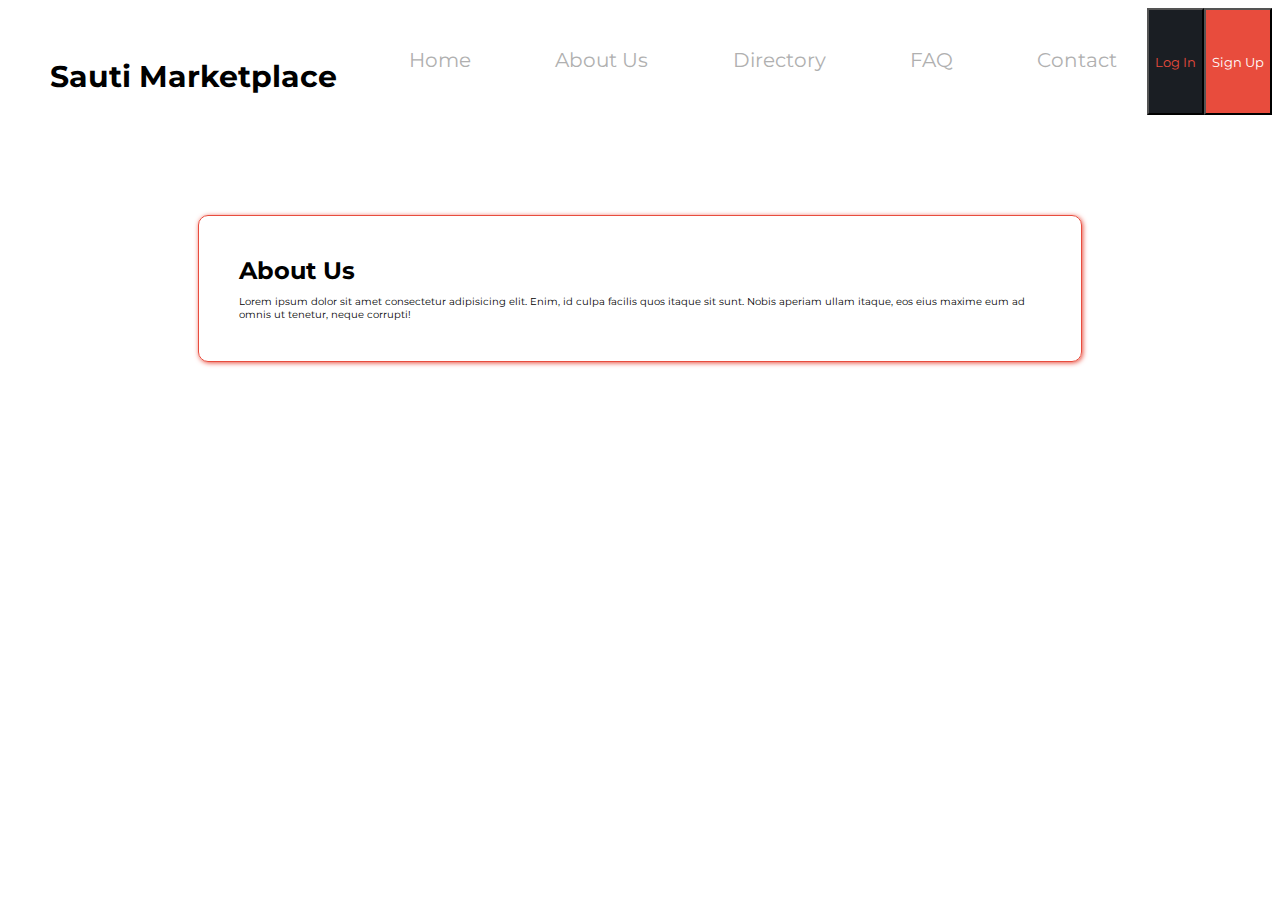
==== about.html @ c4b2be45 "test" ====
<!doctype html>

<html lang="en">
<head>
  <meta charset="utf-8">
  <meta name="viewport" content="width=device-width, initial-scale=1.0">

  <title>About Us</title>
  <link href="https://fonts.googleapis.com/css?family=Montserrat&display=swap" rel="stylesheet">
  <link href="css/index.css" rel="stylesheet">
  <link href="css/about.css" rel="stylesheet">
  <link href="js/about.js" rel="stylesheet">
  <!-- <link href="less/index.less" rel="stylesheet"> -->

  <!--[if lt IE 9]>
    <script src="https://cdnjs.cloudflare.com/ajax/libs/html5shiv/3.7.3/html5shiv.js"></script>
    <![endif]-->
</head>

<body>
        <div class="container">
                <header class="top">
                  <div class="logo">
                    <h1>Sauti Marketplace</h1>
                  </div>
                    <nav>
                        <a href="../index.html">Home</a>
                        <a href="../about.html">About Us</a>
                        <a href="../directory.html">Directory</a>
                        <a href="../faq.html">FAQ</a>
                        <a href="../contact.html">Contact</a>
                      </nav>
                    <!-- <div> -->
                      <button class="btn login">Log In</button>
                      <button class="btn signup">Sign Up </button>
                    <!-- </div> -->
                    <div class="banner">
                    <!-- <img src="http://sautiafrica.org/wp-content/uploads/2018/03/MarketTraining1-e1520025521838.jpg" -->
                    </div>
                   
                </header>


<section>

  <div class="info">
    <div class="box">
        <div class="box-title">About Us </div>
        <div class="box-description">Lorem ipsum dolor sit amet consectetur adipisicing elit. 
          Enim, id culpa facilis quos itaque sit sunt. Nobis aperiam ullam itaque, eos eius maxime eum ad omnis ut tenetur, neque corrupti!</div>
    </div>

</div>
</section>


</div>
</body>
</html>
---- css/index.css ----
body,
h1,
h2,
h3,
h4,
h5,
h6 {
  font-family: "Lato", sans-serif;
}
nav,
h1,
button {
  font-family: "Montserrat", sans-serif;
}
.fa-anchor,
.fa-coffee {
  font-size: 200px;
}
img {
  width: 60%;
  position: absolute;
  margin-left: -30rem;
  margin-top: -30rem;
}
.intro {
  background-image: url("http://sautiafrica.org/wp-content/uploads/2018/03/MarketTraining1-e1520025521838.jpg");
  height: 36rem;
}
@media ( max-width: 500px ) {
  .intro {
    justify-content: center;
  }
}
.mid {
  justify-content: center;
  display: block;
  text-align: justify;
  background-color: #1A1E23;
  color: #fafafa;
}
.mid-p {
  margin: 1rem;
  text-align: justify;
  color: #fafafa;
}
.directory {
  width: 100%;
  text-align: center;
  justify-content: center;
  display: block;
  text-align: justify;
  margin: 5px 5px;
  background-image: url("https://i.ibb.co/cFTPFfP/adam-smigielski-x-KLk5-p85-Cw-unsplash.jpg");
}
.heading {
  color: white;
  margin-left: 45rem;
  margin-top: -5rem;
}
.jumbotron {
  margin-left: 15rem;
  width: 60%;
}
.section {
  padding-top: 5rem;
  padding-bottom: 5rem;
}
.btn {
  justify-content: center;
  display: flex;
  justify-content: flex-start;
  align-items: center;
}
.btn .button {
  display: flex;
  justify-content: center;
  align-items: center;
  border-radius: 5px;
  background-color: #17A2B8;
  color: #fafafa;
  width: 400px;
  height: 3rem;
}
@media mobile {
  .btn {
    width: 100%;
  }
}
.signup {
  background-color: #e84c3d;
  color: white;
  justify-content: center;
  content-align: center;
  display: flex;
}
@media ( max-width: 500px ) {
  .signup {
    width: 100%;
  }
}
.login {
  background-color: #1A1E23;
  color: #e84c3d;
  justify-content: center;
  content-align: center;
  display: flex;
}
@media ( max-width: 500px ) {
  .login {
    width: 100%;
  }
}
.container {
  width: 100%;
  margin: auto;
}
.top {
  justify-content: center;
}
header {
  width: 100%;
  display: flex;
  flex-wrap: wrap;
}
@media ( max-width: 500px ) {
  header header {
    justify-content: center;
  }
}
header nav {
  margin-top: 40px;
  width: 768px;
  padding: 0 30px;
  justify-content: space-between;
  display: flex;
}
@media ( max-width: 500px ) {
  header nav {
    width: 100%;
    display: block;
    text-align: center;
    padding: 20px 0;
    font-size: 20px;
    border-bottom: 1px solid gray;
  }
}
header nav a {
  text-decoration: none;
  color: #b0b0b0;
  font-size: 2rem;
}
@media ( max-width: 500px ) {
  header nav a {
    width: 100%;
    display: block;
    text-align: center;
    padding: 20px 0;
    font-size: 20px;
    border-bottom: 1px solid gray;
    background-color: #1A1E23;
    color: #fafafa;
  }
}
header nav a:hover {
  text-decoration: underline;
  color: #e84c3d;
}
@media ( max-width: 500px ) {
  header nav a:hover {
    color: #e84c3d;
  }
}
@media ( max-width: 500px ) {
  header nav a:first-child {
    border-top: 1px solid gray;
  }
}
header .logo {
  order: -1;
  display: block;
  margin: 30px auto 0;
}
@media ( max-width: 500px ) {
  header .logo header .logo {
    width: 100%;
    display: block;
    text-align: center;
    margin: 20px 0;
  }
}
* {
  box-sizing: border-box;
}
html {
  font-size: 62.5%;
}
html,
body {
  font-family: 'Montserrat', sans-serif;
}
h1,
h2,
h3,
h4,
h5 {
  font-family: 'Montserrat', sans-serif;
}
h1 {
  font-size: 3rem;
}
h2 {
  font-size: 2.4rem;
  padding-bottom: 10px;
}
h4 {
  font-size: 2.5rem;
  padding-bottom: 10px;
}
p {
  line-height: 1.5;
  font-size: 1.6rem;
  padding-bottom: 10px;
  color: #1A1E23;
}
img {
  max-width: 100%;
  height: auto;
}
.container {
  width: 100%;
  margin: 0 auto;
}
.footer {
  width: 100%;
  border-top: 2px dashed silver;
  background-color: #e84c3d;
}
.footer p {
  justify-content: center;
  text-align: center;
  color: #1A1E23;
  font-size: 1.6rem;
  padding: 20px;
}
.info {
  width: 70%;
  margin: 45px auto;
  border: 1px solid #e84c3d;
  box-shadow: 1px 1px 5px #e84c3d;
  border-radius: 10px;
  overflow: hidden;
  margin-top: 10rem;
}
.info .box {
  padding: 40px;
}
.info .box .box-title {
  font-size: 24px;
  padding-bottom: 10px;
  font-weight: bold;
}
@media only screen and (max-width: 600px) {
  .container {
    display: none;
  }
}
---- css/about.css ----
.info {
    width: 70%;
    margin: 45px auto;
    border: 1px solid #e84c3d;
    box-shadow: 1px 1px 5px #e84c3d;
    border-radius: 10px;
    overflow: hidden;
    margin-top: 10rem;
    
    @media @mobile {
        .container() {
            display: none;
        }
    }
}

    .info .box {
        padding: 40px;
    }

        .info .box .box-title {
            font-size: 24px;
            padding-bottom: 10px;
            font-weight: bold;
        }
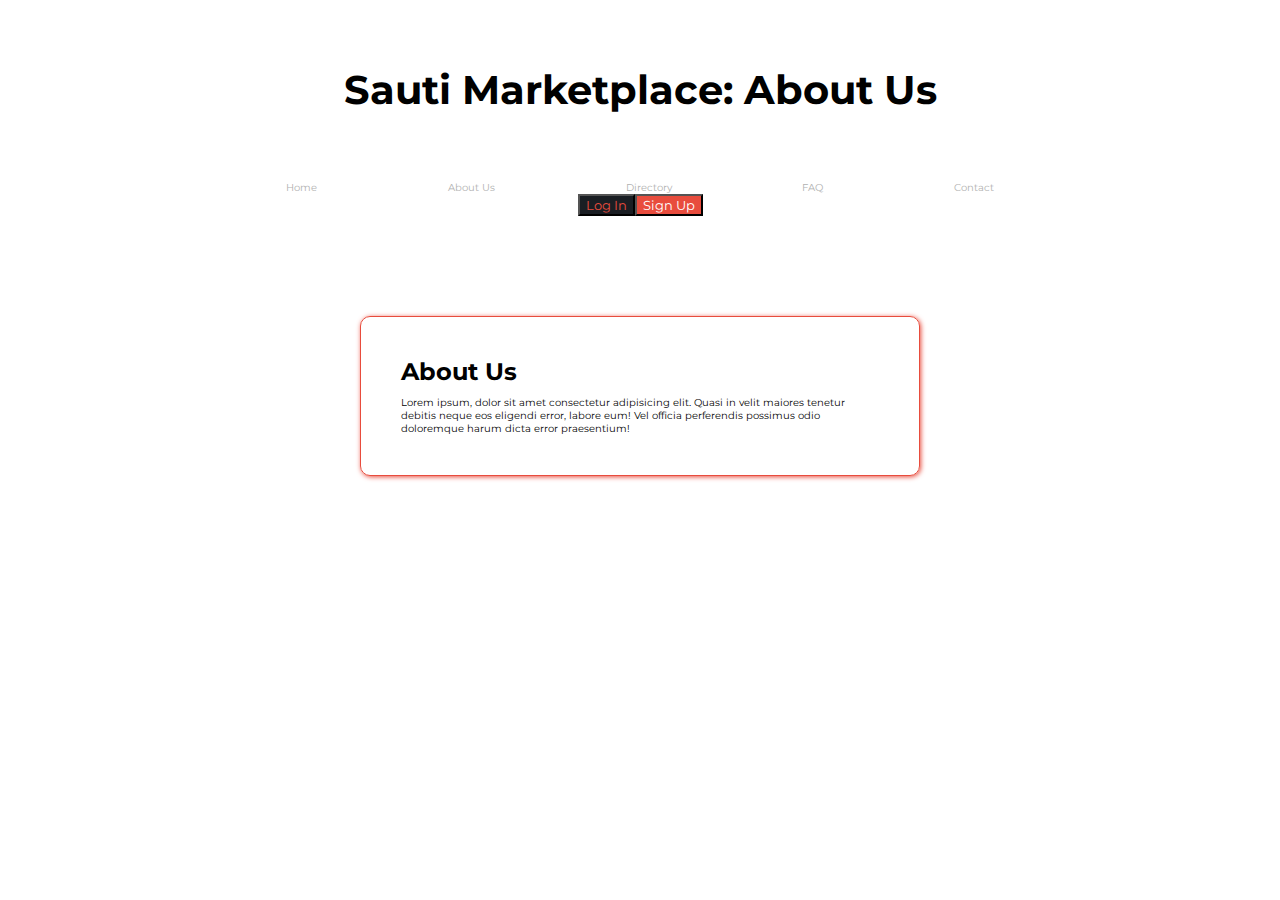
==== commit 7d31779f: "update nave links" ====
--- a/about.html
+++ b/about.html
@@ -9,6 +9,7 @@
   <link href="https://fonts.googleapis.com/css?family=Montserrat&display=swap" rel="stylesheet">
   <link href="css/index.css" rel="stylesheet">
   <link href="css/about.css" rel="stylesheet">
+  <!-- <link href="less/nav.less" rel="stylesheet"> -->
   <link href="js/about.js" rel="stylesheet">
   <!-- <link href="less/index.less" rel="stylesheet"> -->
 
@@ -21,7 +22,7 @@
         <div class="container">
                 <header class="top">
                   <div class="logo">
-                    <h1>Sauti Marketplace</h1>
+                    <h1>Sauti Marketplace: About Us</h1>
                   </div>
                     <nav>
                         <a href="../index.html">Home</a>
@@ -40,19 +41,27 @@
                    
                 </header>
 
+<section class="main-photo">
+<img src="https://i.ibb.co/x77P4Td/6-B887634-357-E-4-CDE-8-E89-2-FBDC0-C2952-E.jpg" alt="Photo by Annie Spratt" border="0">
+
+</section>
+
 
 <section>
+ <div>
+    <!-- <img src="https://i.ibb.co/x77P4Td/6-B887634-357-E-4-CDE-8-E89-2-FBDC0-C2952-E.jpg" alt="Photo by Annie Spratt"> -->
+ <div class="info">
+     <div class="box">
+        <div class="box-title">About Us </div>
+         <div class="box-description">Lorem ipsum, dolor sit amet consectetur adipisicing elit. Quasi in velit maiores tenetur 
+             debitis neque eos eligendi error, labore eum! Vel officia perferendis possimus odio doloremque harum dicta error praesentium!</div>
+    </div>
+</div>
 
-  <div class="info">
-    <div class="box">
-        <div class="box-title">About Us </div>
-        <div class="box-description">Lorem ipsum dolor sit amet consectetur adipisicing elit. 
-          Enim, id culpa facilis quos itaque sit sunt. Nobis aperiam ullam itaque, eos eius maxime eum ad omnis ut tenetur, neque corrupti!</div>
-    </div>
+
 
 </div>
-</section>
-
+</section>                
 
 </div>
 </body>
--- a/css/index.css
+++ b/css/index.css
@@ -22,9 +22,12 @@
   margin-left: -30rem;
   margin-top: -30rem;
 }
-.intro {
-  background-image: url("http://sautiafrica.org/wp-content/uploads/2018/03/MarketTraining1-e1520025521838.jpg");
-  height: 36rem;
+top-banner {
+  height: auto;
+  width: 100%;
+}
+#banner {
+  width: 100%;
 }
 @media ( max-width: 500px ) {
   .intro {
@@ -35,22 +38,16 @@
   justify-content: center;
   display: block;
   text-align: justify;
-  background-color: #1A1E23;
-  color: #fafafa;
-}
-.mid-p {
+}
+mid-p {
   margin: 1rem;
   text-align: justify;
-  color: #fafafa;
-}
-.directory {
-  width: 100%;
-  text-align: center;
-  justify-content: center;
-  display: block;
-  text-align: justify;
-  margin: 5px 5px;
-  background-image: url("https://i.ibb.co/cFTPFfP/adam-smigielski-x-KLk5-p85-Cw-unsplash.jpg");
+}
+.box {
+  padding: 0 50px;
+}
+.home .container home {
+  border-top: 2px dashed #C0C0C0;
 }
 .heading {
   color: white;
@@ -147,7 +144,6 @@
 header nav a {
   text-decoration: none;
   color: #b0b0b0;
-  font-size: 2rem;
 }
 @media ( max-width: 500px ) {
   header nav a {
@@ -206,7 +202,7 @@
   font-family: 'Montserrat', sans-serif;
 }
 h1 {
-  font-size: 3rem;
+  font-size: 4rem;
 }
 h2 {
   font-size: 2.4rem;
@@ -227,6 +223,7 @@
   height: auto;
 }
 .container {
+  max-width: 800px;
   width: 100%;
   margin: 0 auto;
 }
@@ -242,25 +239,3 @@
   font-size: 1.6rem;
   padding: 20px;
 }
-.info {
-  width: 70%;
-  margin: 45px auto;
-  border: 1px solid #e84c3d;
-  box-shadow: 1px 1px 5px #e84c3d;
-  border-radius: 10px;
-  overflow: hidden;
-  margin-top: 10rem;
-}
-.info .box {
-  padding: 40px;
-}
-.info .box .box-title {
-  font-size: 24px;
-  padding-bottom: 10px;
-  font-weight: bold;
-}
-@media only screen and (max-width: 600px) {
-  .container {
-    display: none;
-  }
-}
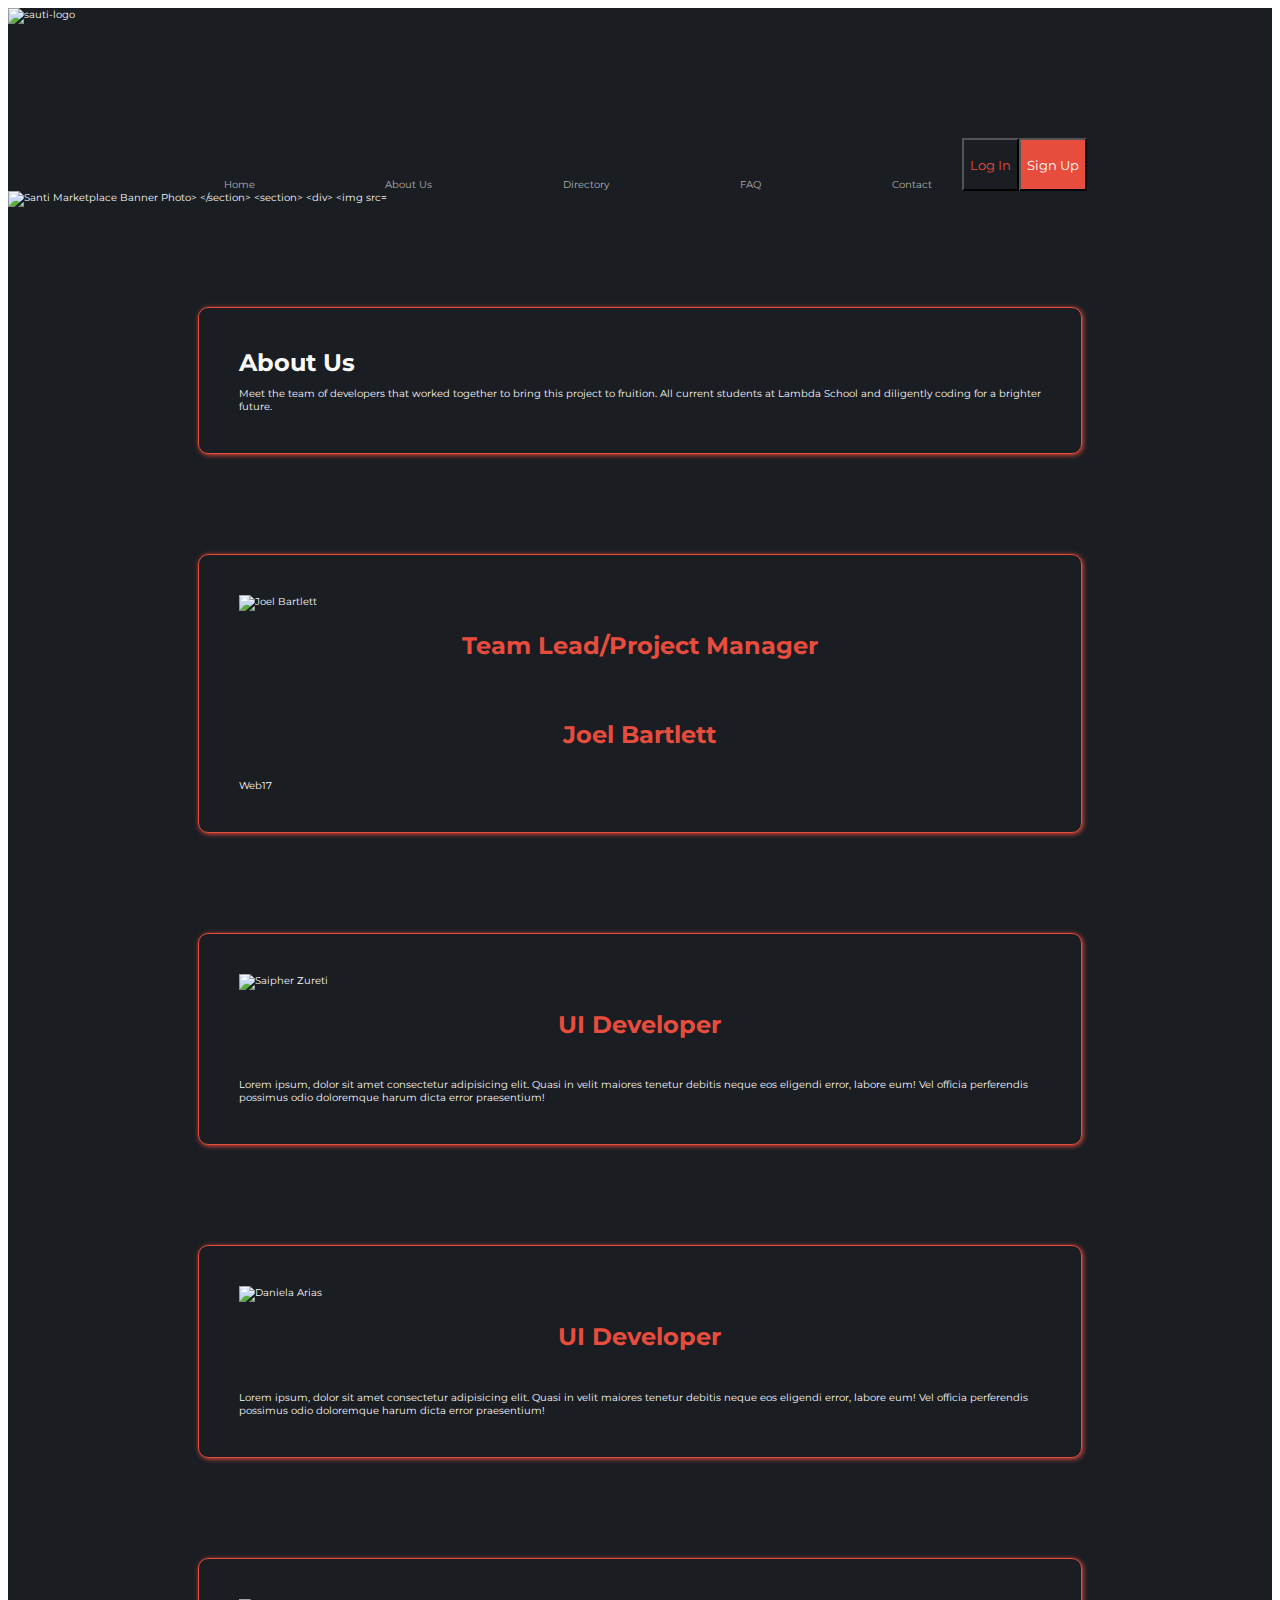
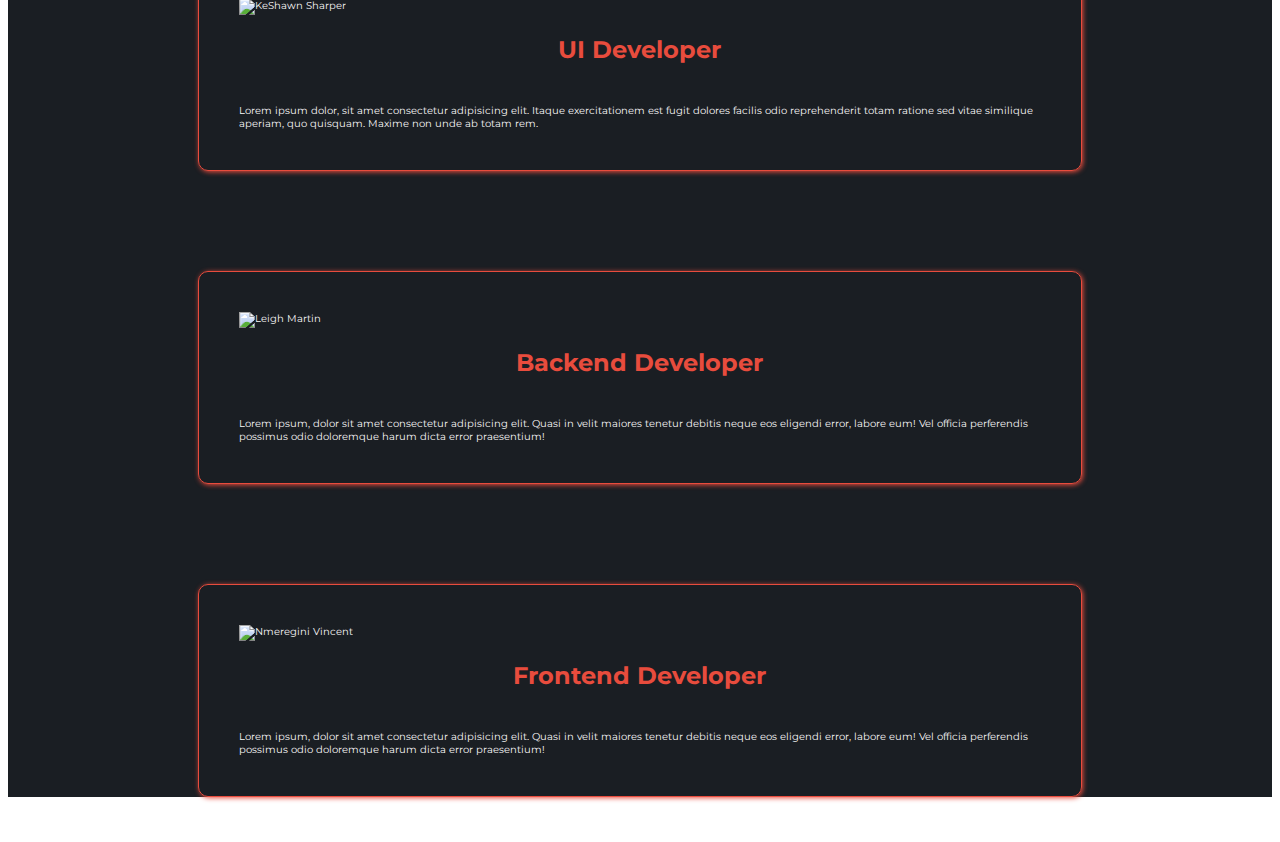
==== commit 733a37f6: "Update: About Us page, added photos and tabs" ====
--- a/about.html
+++ b/about.html
@@ -21,9 +21,12 @@
 <body>
         <div class="container">
                 <header class="top">
-                  <div class="logo">
+                  <!-- <div class="logo">
                     <h1>Sauti Marketplace: About Us</h1>
-                  </div>
+                  </div> -->
+                  <section class="sauti-logo">
+                      <img src="https://i.ibb.co/FDrMhHQ/sauti-logo.png" alt="sauti-logo">
+                    </section>
                     <nav>
                         <a href="../index.html">Home</a>
                         <a href="../about.html">About Us</a>
@@ -42,21 +45,84 @@
                 </header>
 
 <section class="main-photo">
-<img src="https://i.ibb.co/x77P4Td/6-B887634-357-E-4-CDE-8-E89-2-FBDC0-C2952-E.jpg" alt="Photo by Annie Spratt" border="0">
+<!-- <img src="https://i.ibb.co/x77P4Td/6-B887634-357-E-4-CDE-8-E89-2-FBDC0-C2952-E.jpg" alt="Photo by Annie Spratt" border="0"> -->
 
+<img src="https://i.ibb.co/NVXqgGR/santi-dark.png" alt="Santi Marketplace Banner Photo>
 </section>
 
 
 <section>
  <div>
-    <!-- <img src="https://i.ibb.co/x77P4Td/6-B887634-357-E-4-CDE-8-E89-2-FBDC0-C2952-E.jpg" alt="Photo by Annie Spratt"> -->
+   <img src="https://i.ibb.co/x77P4Td/6-B887634-357-E-4-CDE-8-E89-2-FBDC0-C2952-E.jpg" alt="Sauti Logo"> 
  <div class="info">
      <div class="box">
         <div class="box-title">About Us </div>
-         <div class="box-description">Lorem ipsum, dolor sit amet consectetur adipisicing elit. Quasi in velit maiores tenetur 
-             debitis neque eos eligendi error, labore eum! Vel officia perferendis possimus odio doloremque harum dicta error praesentium!</div>
+         <div class="box-description">
+            Meet the team of developers that worked together to bring this project to fruition.
+            All current students at Lambda School and diligently coding for a brighter future.</div>
     </div>
 </div>
+
+</section>
+
+<div class="tab">
+    <div class="box">
+      <img src="https://avatars3.githubusercontent.com/u/6668097?s=400&v=4" alt="Joel Bartlett">
+      <div class="box-title"><h2>Team Lead/Project Manager </h2></div>
+      <div class="box-description">
+        <h2>Joel Bartlett</h2>
+        Web17
+  
+    </div>
+   </div>            
+   </div>
+
+<div class="tab">
+  <div class="box">
+    <img src="https://i.ibb.co/ChHX1zq/IMG-0561.jpg" alt="Saipher Zureti">
+    <div class="box-title"><h2>UI Developer </h2></div>
+    <div class="box-description">Lorem ipsum, dolor sit amet consectetur adipisicing elit. Quasi in velit maiores tenetur 
+   debitis neque eos eligendi error, labore eum! Vel officia perferendis possimus odio doloremque harum dicta error praesentium!</div>
+ </div>            
+ </div>
+
+ <div class="tab">
+    <div class="box">
+      <img src="https://i.ibb.co/Qr0XBSq/Screen-Shot-2019-06-26-at-4-20-09-PM.png" alt="Daniela Arias">
+      <div class="box-title"><h2>UI Developer </h2></div>
+      <div class="box-description">Lorem ipsum, dolor sit amet consectetur adipisicing elit. Quasi in velit maiores tenetur 
+     debitis neque eos eligendi error, labore eum! Vel officia perferendis possimus odio doloremque harum dicta error praesentium!</div>
+   </div>            
+   </div>
+
+   <div class="tab">
+      <div class="box">
+        <img src="https://i.ibb.co/RNNnBJk/1010742-411264752319386-1877342611-n.jpg" alt="KeShawn Sharper">
+        <div class="box-title"><h2>UI Developer </h2></div>
+        <div class="box-description">Lorem ipsum dolor, sit amet consectetur adipisicing elit. Itaque exercitationem est fugit dolores facilis odio reprehenderit totam ratione sed vitae similique aperiam, quo quisquam. Maxime non unde ab totam rem. </div>
+     </div>            
+     </div>
+
+     <div class="tab">
+        <div class="box">
+          <img src="https://i.ibb.co/hMLkPGK/Screenshot-20190318-195237-Photos.jpg" alt="Leigh Martin">
+          <div class="box-title"><h2>Backend Developer </h2></div>
+          <div class="box-description">Lorem ipsum, dolor sit amet consectetur adipisicing elit. Quasi in velit maiores tenetur 
+         debitis neque eos eligendi error, labore eum! Vel officia perferendis possimus odio doloremque harum dicta error praesentium!</div>
+       </div>            
+       </div>
+
+       <div class="tab">
+          <div class="box">
+           <img src="https://i.ibb.co/718r3kh/Screen-Shot-2019-06-26-at-4-33-14-PM.png" alt="Nmeregini Vincent">
+            <div class="box-title"><h2>Frontend Developer </h2></div>
+            <div class="box-description">Lorem ipsum, dolor sit amet consectetur adipisicing elit. Quasi in velit maiores tenetur 
+           debitis neque eos eligendi error, labore eum! Vel officia perferendis possimus odio doloremque harum dicta error praesentium!</div>
+         </div>            
+         </div>
+
+
+</section>
 
 
 
--- a/css/index.css
+++ b/css/index.css
@@ -16,12 +16,6 @@
 .fa-coffee {
   font-size: 200px;
 }
-img {
-  width: 60%;
-  position: absolute;
-  margin-left: -30rem;
-  margin-top: -30rem;
-}
 top-banner {
   height: auto;
   width: 100%;
@@ -54,13 +48,54 @@
   margin-left: 45rem;
   margin-top: -5rem;
 }
-.jumbotron {
+.mid-intro {
   margin-left: 15rem;
   width: 60%;
 }
 .section {
   padding-top: 5rem;
   padding-bottom: 5rem;
+}
+.tab {
+  width: 70%;
+  margin: 45px auto;
+  border: 1px solid #e84c3d;
+  box-shadow: 1px 1px 5px #e84c3d;
+  border-radius: 10px;
+  overflow: hidden;
+  margin-top: 10rem;
+}
+.tab .box {
+  padding: 40px;
+}
+.tab .box .box-title {
+  font-size: 24px;
+  padding-bottom: 10px;
+  font-weight: bold;
+}
+.content-destination {
+  width: 75%;
+  margin: 0 auto 30px;
+}
+@media ( max-width: 500px ) {
+  .content-destination {
+    width: 100%;
+  }
+}
+.content-destination img {
+  border-radius: 10px;
+}
+.sauti-logo {
+  height: 50px;
+  width: 100%;
+  margin: 0 0 80px 0;
+}
+@media ( max-width: 500px ) {
+  .sauti-logo {
+    width: 100%;
+    height: auto;
+    max-height: 150px;
+  }
 }
 .btn {
   justify-content: center;
@@ -107,9 +142,43 @@
     width: 100%;
   }
 }
+#btn1 {
+  -webkit-border-radius: 15px;
+  -moz-border-radius: 15px;
+  border-radius: 15px;
+  display: flex;
+  justify-content: center;
+  align-items: center;
+  height: 45px;
+  width: 200px;
+  background-color: #e84c3d;
+  color: #fafafa;
+  font-size: 1.8rem;
+}
+@media ( max-width: 500px ) {
+  #btn1 {
+    width: 100%;
+    display: flex;
+    justify-content: center;
+    align-items: center;
+    border: 5px solid #1A1E23;
+  }
+}
 .container {
   width: 100%;
-  margin: auto;
+  background-color: #1A1E23;
+}
+.top-img {
+  display: block;
+  margin: 30px auto;
+  width: 80%;
+}
+.logo-img {
+  margin: 5px auto;
+  height: auto;
+  width: 90%;
+  background-color: #1A1E23;
+  order: 1;
 }
 .top {
   justify-content: center;
@@ -193,6 +262,7 @@
 html,
 body {
   font-family: 'Montserrat', sans-serif;
+  color: #fafafa;
 }
 h1,
 h2,
@@ -203,14 +273,18 @@
 }
 h1 {
   font-size: 4rem;
+  color: #e84c3d;
 }
 h2 {
   font-size: 2.4rem;
   padding-bottom: 10px;
+  color: #e84c3d;
+  text-align: center;
 }
 h4 {
   font-size: 2.5rem;
   padding-bottom: 10px;
+  color: #e84c3d;
 }
 p {
   line-height: 1.5;
@@ -223,9 +297,7 @@
   height: auto;
 }
 .container {
-  max-width: 800px;
-  width: 100%;
-  margin: 0 auto;
+  width: 100%;
 }
 .footer {
   width: 100%;
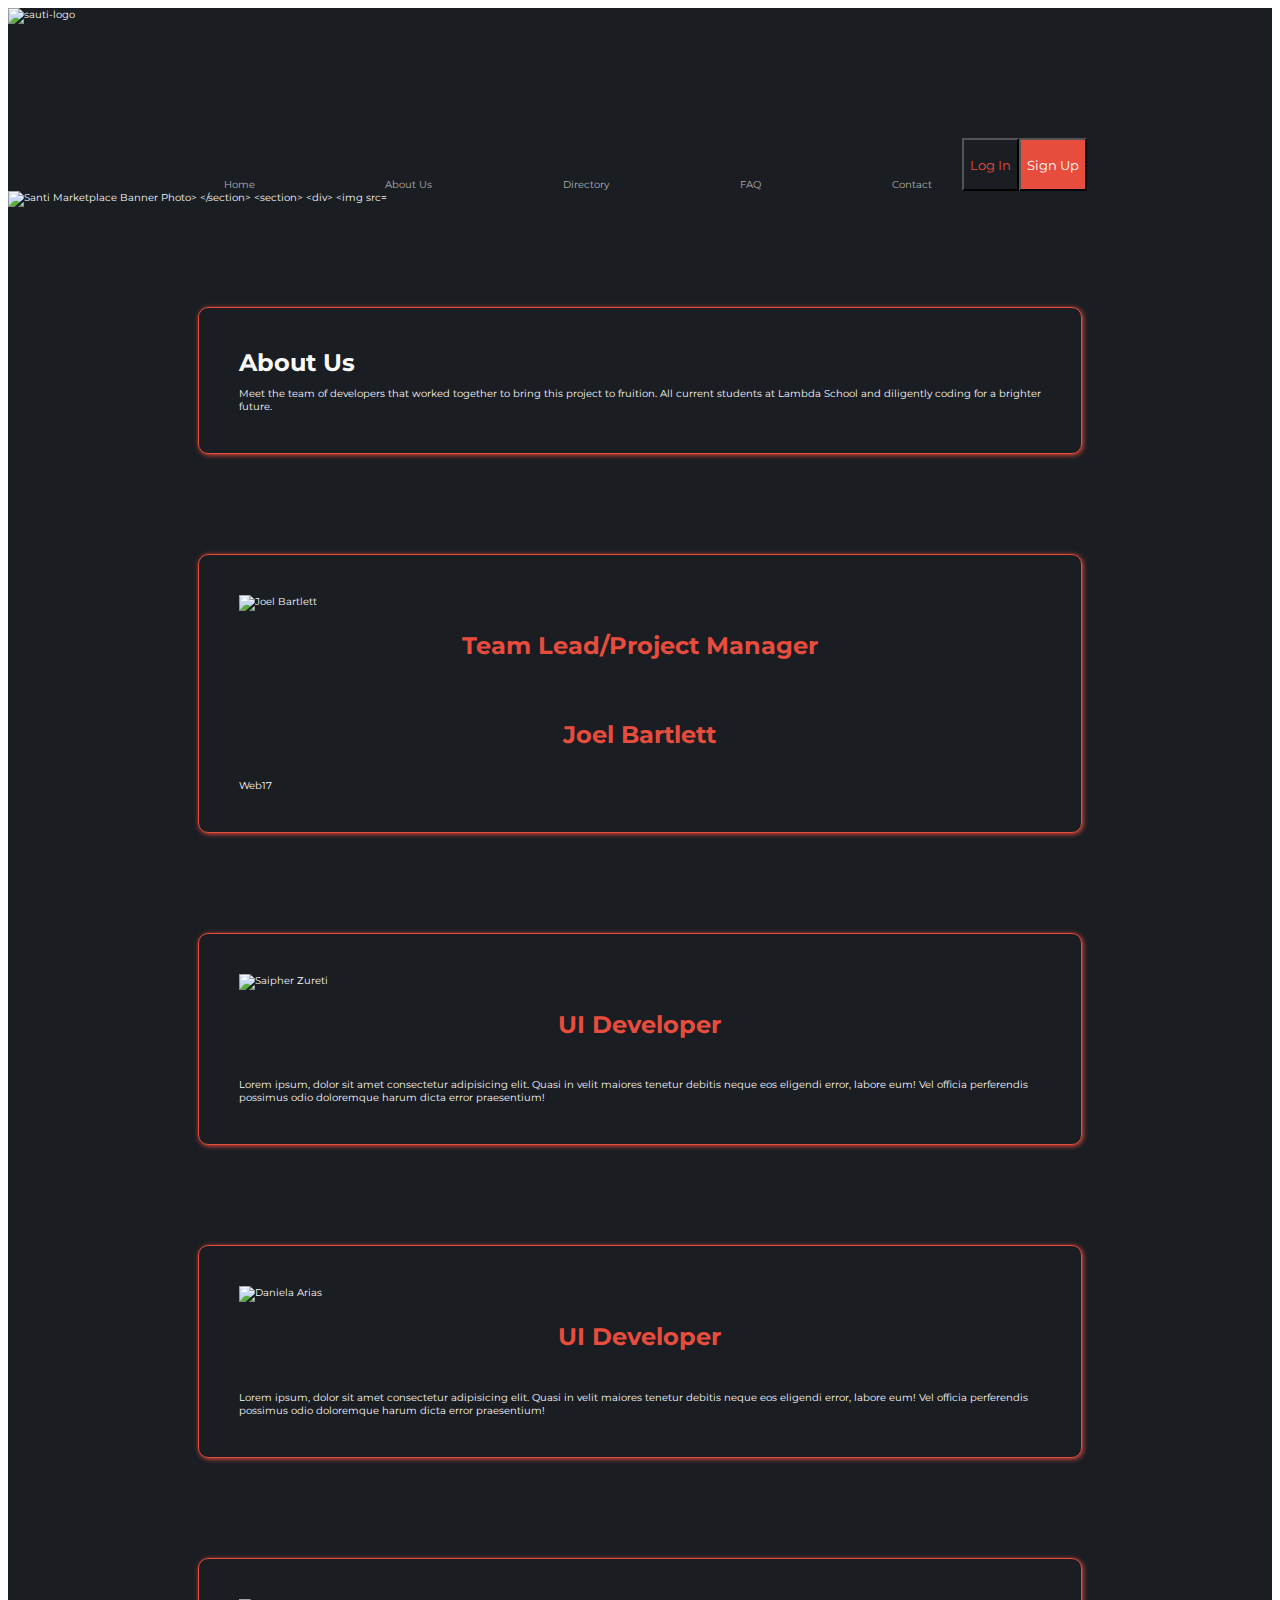
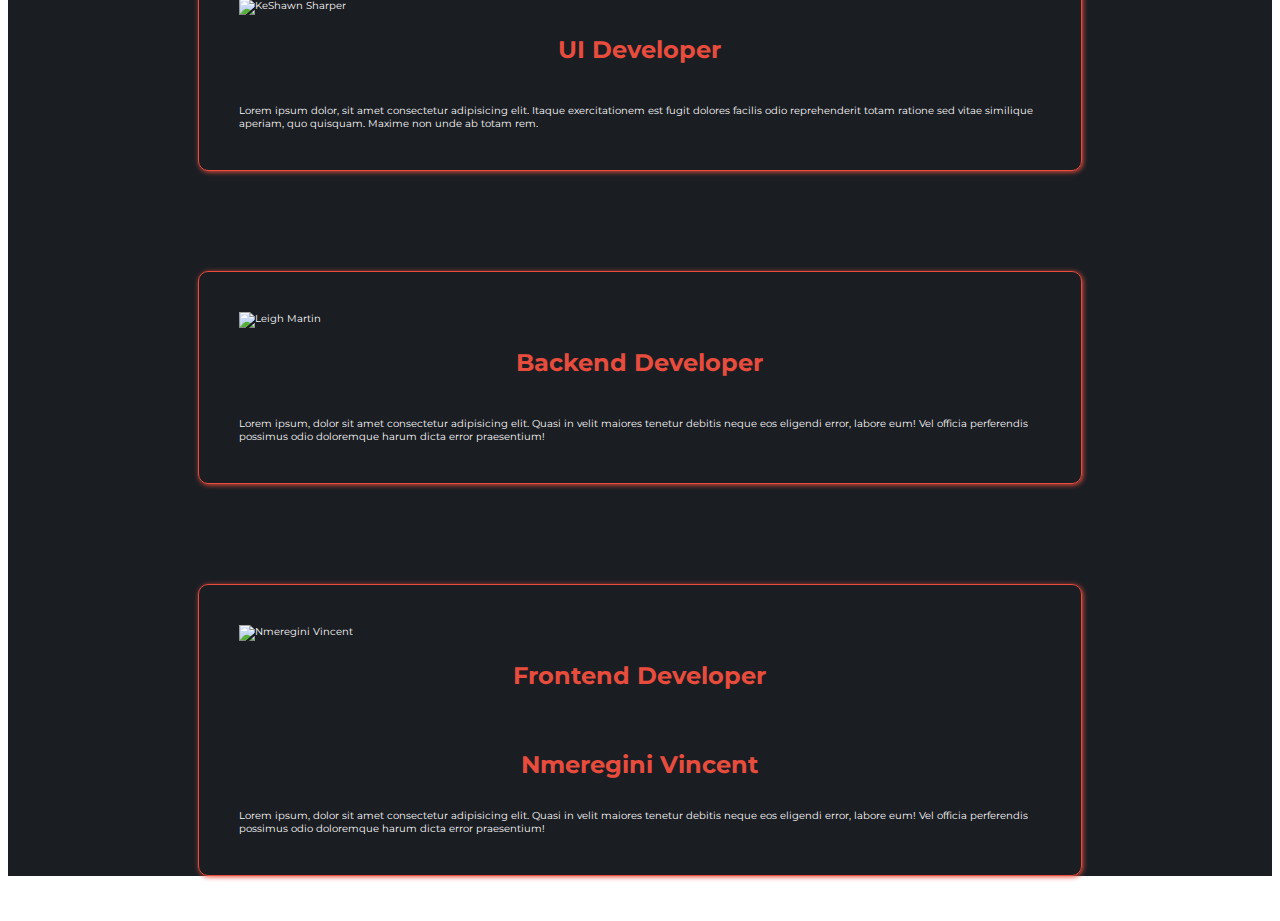
==== commit 602f4be0: "added logo to About and Contact pages" ====
--- a/about.html
+++ b/about.html
@@ -25,7 +25,7 @@
                     <h1>Sauti Marketplace: About Us</h1>
                   </div> -->
                   <section class="sauti-logo">
-                      <img src="https://i.ibb.co/FDrMhHQ/sauti-logo.png" alt="sauti-logo">
+                      <img src="https://i.ibb.co/c6tnZPD/sauti-m-logo.png" alt="sauti-logo">
                     </section>
                     <nav>
                         <a href="../index.html">Home</a>
@@ -114,9 +114,11 @@
 
        <div class="tab">
           <div class="box">
-           <img src="https://i.ibb.co/718r3kh/Screen-Shot-2019-06-26-at-4-33-14-PM.png" alt="Nmeregini Vincent">
+            <img src="https://i.ibb.co/F4L7QFH/25542437-1757022537649383-752455940934275627-o.jpg" alt="Nmeregini Vincent">
             <div class="box-title"><h2>Frontend Developer </h2></div>
-            <div class="box-description">Lorem ipsum, dolor sit amet consectetur adipisicing elit. Quasi in velit maiores tenetur 
+            <div class="box-description">
+              <h2>Nmeregini Vincent</h2>
+              Lorem ipsum, dolor sit amet consectetur adipisicing elit. Quasi in velit maiores tenetur 
            debitis neque eos eligendi error, labore eum! Vel officia perferendis possimus odio doloremque harum dicta error praesentium!</div>
          </div>            
          </div>
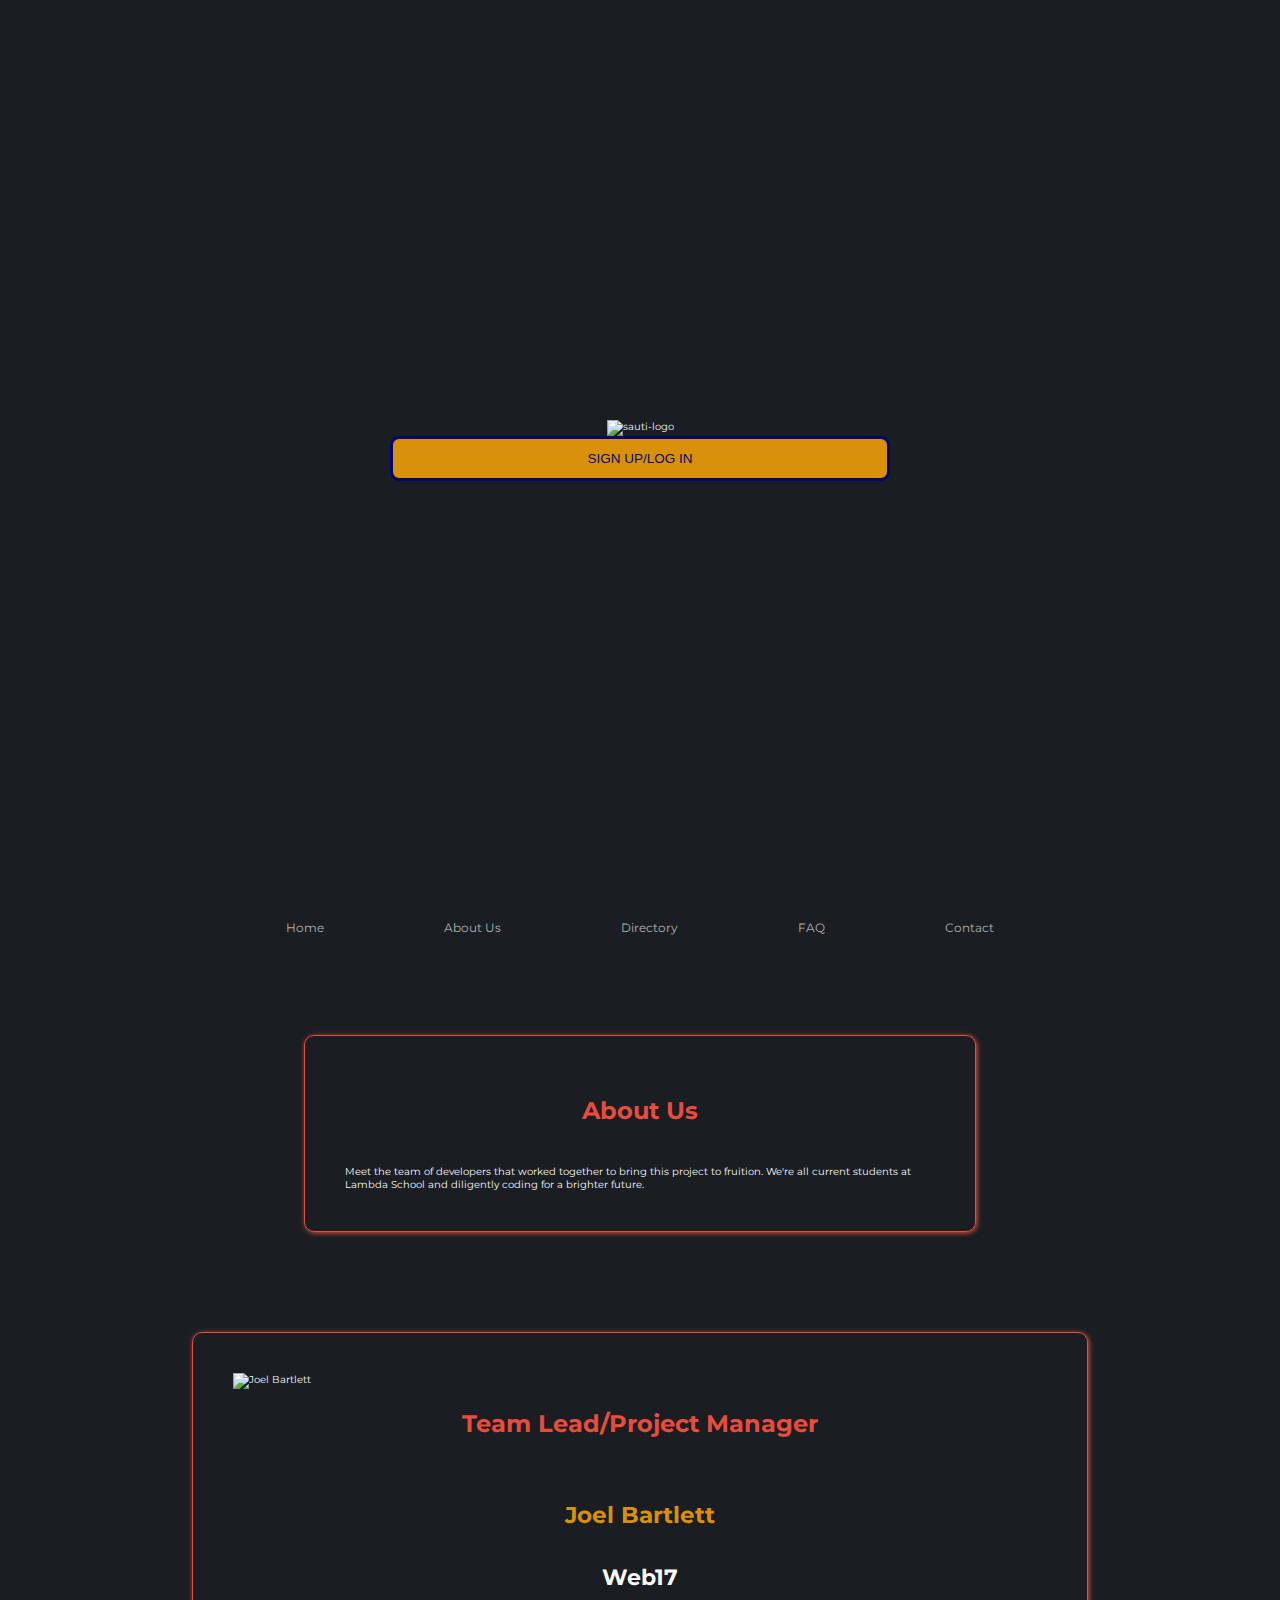
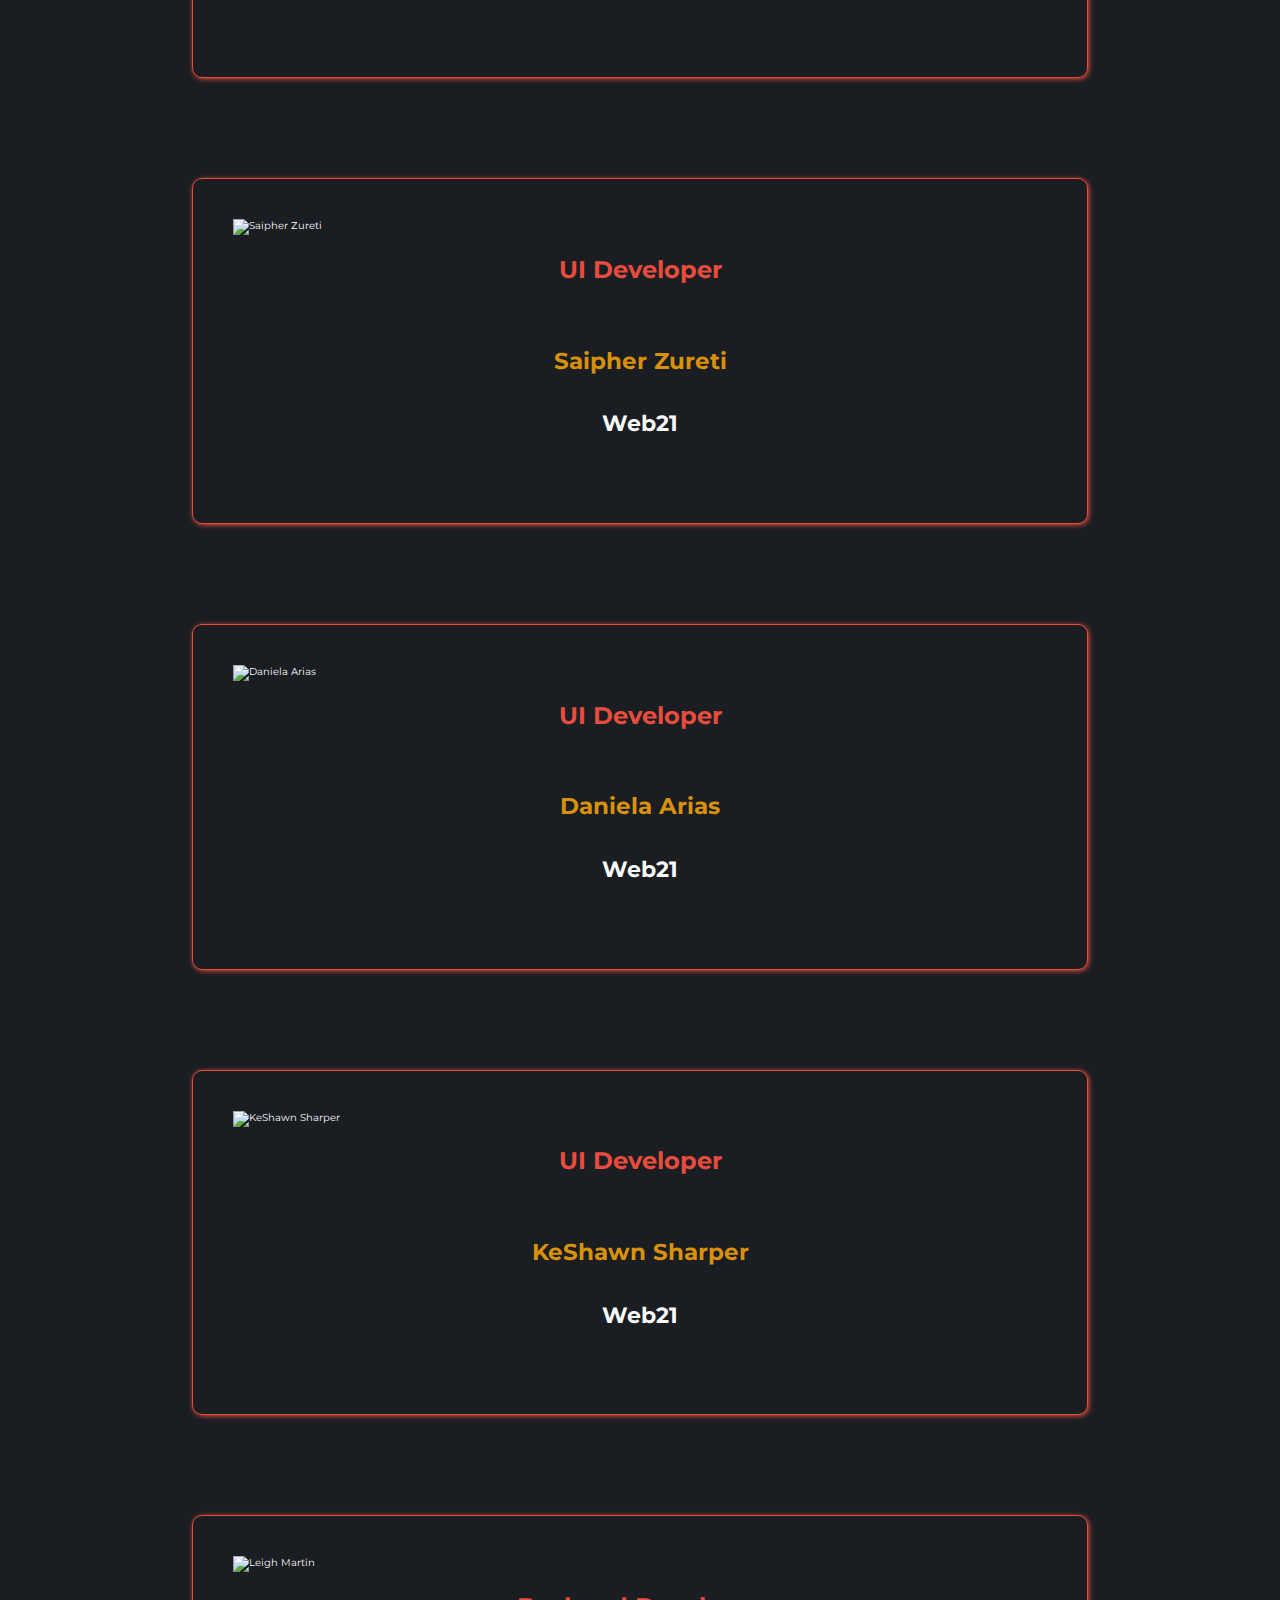
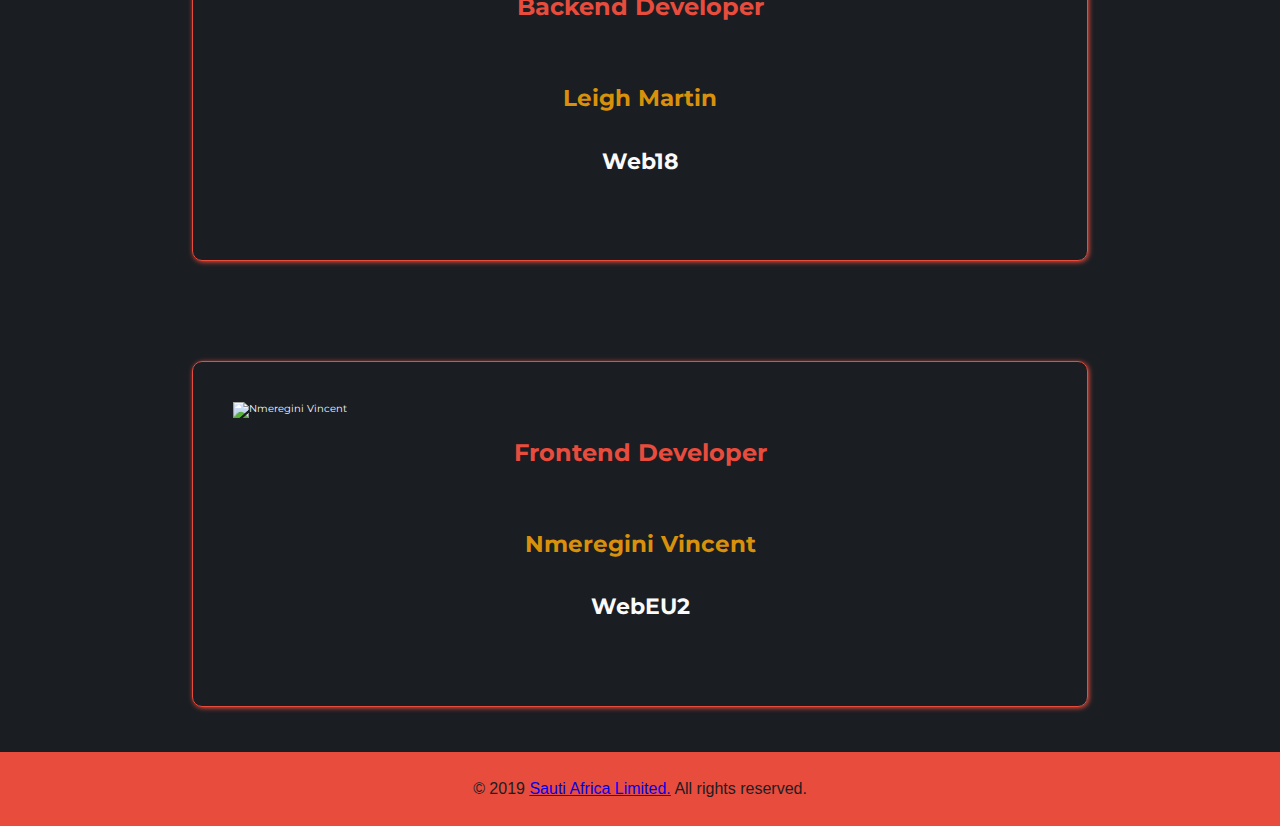
==== commit 53a5a477: "finish" ====
--- a/about.html
+++ b/about.html
@@ -5,73 +5,66 @@
   <meta charset="utf-8">
   <meta name="viewport" content="width=device-width, initial-scale=1.0">
 
-  <title>About Us</title>
+  <title>Sauti Marketplace: Directory</title>
   <link href="https://fonts.googleapis.com/css?family=Montserrat&display=swap" rel="stylesheet">
   <link href="css/index.css" rel="stylesheet">
-  <link href="css/about.css" rel="stylesheet">
-  <!-- <link href="less/nav.less" rel="stylesheet"> -->
-  <link href="js/about.js" rel="stylesheet">
+  <link href="js/main.js" rel="stylesheet">
+  <!-- <link href="css/directory.css" rel="stylesheet"> -->
   <!-- <link href="less/index.less" rel="stylesheet"> -->
 
   <!--[if lt IE 9]>
     <script src="https://cdnjs.cloudflare.com/ajax/libs/html5shiv/3.7.3/html5shiv.js"></script>
     <![endif]-->
-</head>
+  </head>
+  
+<body class="body">
+  <section class="intro">
+      <div class="inner">
+          <div class="content">
+              <section class="os-animation" data-os-animation="BounceInUp" data-os-animation-delay="0s">
+                  
+                <img src="https://i.ibb.co/0hwQYMd/sauti-logo-split.png" alt="sauti-logo">  
 
-<body>
-        <div class="container">
-                <header class="top">
-                  <!-- <div class="logo">
-                    <h1>Sauti Marketplace: About Us</h1>
-                  </div> -->
-                  <section class="sauti-logo">
-                      <img src="https://i.ibb.co/c6tnZPD/sauti-m-logo.png" alt="sauti-logo">
-                    </section>
-                    <nav>
-                        <a href="../index.html">Home</a>
-                        <a href="../about.html">About Us</a>
-                        <a href="../directory.html">Directory</a>
-                        <a href="../faq.html">FAQ</a>
-                        <a href="../contact.html">Contact</a>
-                      </nav>
-                    <!-- <div> -->
-                      <button class="btn login">Log In</button>
-                      <button class="btn signup">Sign Up </button>
-                    <!-- </div> -->
-                    <div class="banner">
-                    <!-- <img src="http://sautiafrica.org/wp-content/uploads/2018/03/MarketTraining1-e1520025521838.jpg" -->
-                    </div>
-                   
-                </header>
+              </section>
+                  <section class="os-animation" data-os-animation="BounceInUp" data-os-animation-delay="0s">
+                  <a class="btn pulse" href="../login.html">Sign Up/Log In</a>
+              </section>
+          </div>  
+      </div>
+  </section>
+    
+<div class="container">
+  <header class="top">  
+    <nav>
+       <a href="../index.html">Home</a>
+       <a href="../about.html">About Us</a>
+       <a href="../directory.html">Directory</a>
+       <a href="../faq.html">FAQ</a>
+       <a href="../contact.html">Contact</a>
+    </nav>
+</header>
 
-<section class="main-photo">
-<!-- <img src="https://i.ibb.co/x77P4Td/6-B887634-357-E-4-CDE-8-E89-2-FBDC0-C2952-E.jpg" alt="Photo by Annie Spratt" border="0"> -->
-
-<img src="https://i.ibb.co/NVXqgGR/santi-dark.png" alt="Santi Marketplace Banner Photo>
-</section>
-
-
-<section>
- <div>
-   <img src="https://i.ibb.co/x77P4Td/6-B887634-357-E-4-CDE-8-E89-2-FBDC0-C2952-E.jpg" alt="Sauti Logo"> 
- <div class="info">
-     <div class="box">
-        <div class="box-title">About Us </div>
-         <div class="box-description">
-            Meet the team of developers that worked together to bring this project to fruition.
-            All current students at Lambda School and diligently coding for a brighter future.</div>
-    </div>
-</div>
+<section class="content-destination about">
+    <div class="tab">
+        <div class="box">
+        <div class="box-title"><h2>About Us</h2></div>
+          <div class="box-description">
+              Meet the team of developers that worked together to bring this project to fruition.
+              We're all current students at Lambda School and diligently coding for a brighter future.
+          </div>
+          </div>            
+         </div>
 
 </section>
 
+<section class="team">
 <div class="tab">
     <div class="box">
-      <img src="https://avatars3.githubusercontent.com/u/6668097?s=400&v=4" alt="Joel Bartlett">
+      <img src="https://avatars3.githubusercontent.com/u/6668097?s=400&v=4" alt="Joel Bartlett" id="about-img">
       <div class="box-title"><h2>Team Lead/Project Manager </h2></div>
       <div class="box-description">
-        <h2>Joel Bartlett</h2>
-        Web17
+        <h3>Joel Bartlett</h3>
+        <h4>Web17</h4>
   
     </div>
    </div>            
@@ -79,58 +72,64 @@
 
 <div class="tab">
   <div class="box">
-    <img src="https://i.ibb.co/ChHX1zq/IMG-0561.jpg" alt="Saipher Zureti">
+    <img src="https://i.ibb.co/ChHX1zq/IMG-0561.jpg" alt="Saipher Zureti" id="about-img">
     <div class="box-title"><h2>UI Developer </h2></div>
-    <div class="box-description">Lorem ipsum, dolor sit amet consectetur adipisicing elit. Quasi in velit maiores tenetur 
-   debitis neque eos eligendi error, labore eum! Vel officia perferendis possimus odio doloremque harum dicta error praesentium!</div>
+    <div class="box-description">
+        <h3>Saipher Zureti</h3>
+      <h4>Web21</h4>
+  </div>
  </div>            
  </div>
 
  <div class="tab">
     <div class="box">
-      <img src="https://i.ibb.co/Qr0XBSq/Screen-Shot-2019-06-26-at-4-20-09-PM.png" alt="Daniela Arias">
+      <img src="https://i.ibb.co/Qr0XBSq/Screen-Shot-2019-06-26-at-4-20-09-PM.png" alt="Daniela Arias" id="about-img">
       <div class="box-title"><h2>UI Developer </h2></div>
-      <div class="box-description">Lorem ipsum, dolor sit amet consectetur adipisicing elit. Quasi in velit maiores tenetur 
-     debitis neque eos eligendi error, labore eum! Vel officia perferendis possimus odio doloremque harum dicta error praesentium!</div>
+      <div class="box-description">   
+          <h3>Daniela Arias</h3>
+      <h4>Web21</h4>
+      </div>
    </div>            
    </div>
 
    <div class="tab">
       <div class="box">
-        <img src="https://i.ibb.co/RNNnBJk/1010742-411264752319386-1877342611-n.jpg" alt="KeShawn Sharper">
+        <img src="https://i.ibb.co/RNNnBJk/1010742-411264752319386-1877342611-n.jpg" alt="KeShawn Sharper" id="about-img">
         <div class="box-title"><h2>UI Developer </h2></div>
-        <div class="box-description">Lorem ipsum dolor, sit amet consectetur adipisicing elit. Itaque exercitationem est fugit dolores facilis odio reprehenderit totam ratione sed vitae similique aperiam, quo quisquam. Maxime non unde ab totam rem. </div>
+        <div class="box-description">
+            <h3>KeShawn Sharper</h3>
+      <h4>Web21</h4>
+        </div>
      </div>            
      </div>
 
-     <div class="tab">
-        <div class="box">
-          <img src="https://i.ibb.co/hMLkPGK/Screenshot-20190318-195237-Photos.jpg" alt="Leigh Martin">
+<div class="tab">
+    <div class="box">
+        <img src="https://i.ibb.co/hMLkPGK/Screenshot-20190318-195237-Photos.jpg" alt="Leigh Martin" id="about-img">
           <div class="box-title"><h2>Backend Developer </h2></div>
-          <div class="box-description">Lorem ipsum, dolor sit amet consectetur adipisicing elit. Quasi in velit maiores tenetur 
-         debitis neque eos eligendi error, labore eum! Vel officia perferendis possimus odio doloremque harum dicta error praesentium!</div>
-       </div>            
-       </div>
+          <div class="box-description">
+              <h3>Leigh Martin</h3>
+              <h4>Web18</h4>
+          </div>
+    </div>            
+</div>
 
-       <div class="tab">
-          <div class="box">
-            <img src="https://i.ibb.co/F4L7QFH/25542437-1757022537649383-752455940934275627-o.jpg" alt="Nmeregini Vincent">
-            <div class="box-title"><h2>Frontend Developer </h2></div>
-            <div class="box-description">
-              <h2>Nmeregini Vincent</h2>
-              Lorem ipsum, dolor sit amet consectetur adipisicing elit. Quasi in velit maiores tenetur 
-           debitis neque eos eligendi error, labore eum! Vel officia perferendis possimus odio doloremque harum dicta error praesentium!</div>
-         </div>            
-         </div>
-
-
-</section>
-
-
-
-</div>
+<div class="tab">
+ <div class="box">
+      <img src="https://i.ibb.co/F4L7QFH/25542437-1757022537649383-752455940934275627-o.jpg" alt="Nmeregini Vincent" id="about-img">
+      <div class="box-title"><h2>Frontend Developer </h2></div>
+      <div class="box-description">
+       <h3>Nmeregini Vincent</h3>
+        <h4>WebEU2</h4></div>
+      </div>            
+      </div>
+      </section>
+    </section>
+  </div>
 </section>                
-
+<footer id="footer">
+    <p class="footer-text">© 2019 <a class="footer-link" href="http://sautiafrica.org/our-approach/">Sauti Africa Limited.</a> All rights reserved.</p>
+</footer>
 </div>
 </body>
 </html>--- a/css/index.css
+++ b/css/index.css
@@ -12,6 +12,10 @@
 button {
   font-family: "Montserrat", sans-serif;
 }
+.body {
+  margin: 0;
+  background-color: #1A1E23;
+}
 .fa-anchor,
 .fa-coffee {
   font-size: 200px;
@@ -22,6 +26,18 @@
 }
 #banner {
   width: 100%;
+}
+.sauti-logo {
+  width: 100%;
+  margin: 0 0 35px 0;
+}
+@media ( max-width: 500px ) {
+  .sauti-logo {
+    width: 100%;
+    height: auto;
+    max-height: 150px;
+    margin: 0 0 80px 0;
+  }
 }
 @media ( max-width: 500px ) {
   .intro {
@@ -72,6 +88,7 @@
   font-size: 24px;
   padding-bottom: 10px;
   font-weight: bold;
+  color: #fafafa;
 }
 .content-destination {
   width: 75%;
@@ -85,84 +102,119 @@
 .content-destination img {
   border-radius: 10px;
 }
-.sauti-logo {
-  height: 50px;
-  width: 100%;
-  margin: 0 0 80px 0;
-}
-@media ( max-width: 500px ) {
-  .sauti-logo {
-    width: 100%;
-    height: auto;
-    max-height: 150px;
-  }
+#faq {
+  font-size: 150%;
+}
+#btn1 {
+  color: #e84c3d;
+}
+#btn1:hover {
+  text-decoration: underline;
+  color: #e84c3d;
+  background-color: #D9910B;
+}
+@media ( max-width: 500px ) {
+  #btn1:hover {
+    color: #e84c3d;
+  }
+}
+@font-face {
+  font-family: 'Raleway';
+  font-style: normal;
+  font-weight: 400;
+  src: local('Raleway'), local('Raleway-Regular'), url(https://fonts.gstatic.com/s/raleway/v13/1Ptug8zYS_SKggPNyC0ISg.ttf) format('truetype');
+}
+@font-face {
+  font-family: 'Oswald';
+  font-style: normal;
+  font-weight: 400;
+  src: url(https://fonts.gstatic.com/s/oswald/v23/TK3_WkUHHAIjg75cFRf3bXL8LICs1_FvsUZiYA.ttf) format('truetype');
+}
+html,
+body {
+  margin: 0;
+  padding: 0;
+  height: 100%;
+  width: 100%;
+}
+.intro {
+  height: 100%;
+  width: 100%;
+  margin: auto;
+  background: url(https://i.ibb.co/VqJGrsh/EE73-C81-B-27-B2-4-AD6-9-C45-4-F7-D4-A4-A1-BCA.jpg) no-repeat 50% 50%;
+  display: table;
+  top: 0;
+  background-size: cover;
+}
+.intro .inner {
+  display: table-cell;
+  vertical-align: middle;
+  width: 100%;
+  max-width: none;
+}
+.content {
+  max-width: 500px;
+  margin: 0 auto;
+  text-align: center;
+}
+.content h1 {
+  font-family: 'Raleway', sans-serif;
+  color: #D9910B;
+  /* color: #020873; */
+  text-shadow: 0 0 300px #1A1E23;
+  font-size: 500%;
 }
 .btn {
-  justify-content: center;
-  display: flex;
-  justify-content: flex-start;
-  align-items: center;
-}
-.btn .button {
-  display: flex;
-  justify-content: center;
-  align-items: center;
-  border-radius: 5px;
-  background-color: #17A2B8;
-  color: #fafafa;
-  width: 400px;
-  height: 3rem;
-}
-@media mobile {
-  .btn {
-    width: 100%;
-  }
-}
-.signup {
-  background-color: #e84c3d;
-  color: white;
-  justify-content: center;
-  content-align: center;
-  display: flex;
-}
-@media ( max-width: 500px ) {
-  .signup {
-    width: 100%;
-  }
-}
-.login {
-  background-color: #1A1E23;
-  color: #e84c3d;
-  justify-content: center;
-  content-align: center;
-  display: flex;
-}
-@media ( max-width: 500px ) {
-  .login {
-    width: 100%;
-  }
-}
-#btn1 {
-  -webkit-border-radius: 15px;
-  -moz-border-radius: 15px;
-  border-radius: 15px;
+  border-radius: 9px;
+  font-family: 'Oswald', sans-serif;
+  color: #020873;
+  font-size: 155%;
+  padding: 10px 20px;
+  border: 3px solid #020873;
+  text-transform: uppercase;
+  text-decoration: none;
+  background-color: #D9910B;
   display: flex;
   justify-content: center;
   align-items: center;
   height: 45px;
-  width: 200px;
-  background-color: #e84c3d;
-  color: #fafafa;
-  font-size: 1.8rem;
-}
-@media ( max-width: 500px ) {
-  #btn1 {
-    width: 100%;
-    display: flex;
-    justify-content: center;
-    align-items: center;
-    border: 5px solid #1A1E23;
-  }
+  width: 100%;
+}
+.btn:hover {
+  color: #D9910B;
+  background-color: #1A1E23;
+  border: white;
+}
+p {
+  font-size: 160%;
+  line-height: 210%;
+  text-align: justify;
+  margin: 3%;
+  font-family: sans-serif;
+}
+@media screen and (max-width: 768px) {
+  .content h1 {
+    font-size: 250%;
+  }
+  .btn {
+    font-size: 110%;
+    padding: 7px 15px;
+  }
+  p {
+    font-size: 100%;
+    line-height: 100%;
+  }
+}
+#about-img {
+  align-content: center;
+  justify-content: center;
+}
+.info-text {
+  font-size: 1.5rem;
+}
+.text {
+  line-height: 1.8;
+  font-size: 1.4rem;
 }
 .container {
   width: 100%;
@@ -194,7 +246,7 @@
   }
 }
 header nav {
-  margin-top: 40px;
+  margin-top: 20px;
   width: 768px;
   padding: 0 30px;
   justify-content: space-between;
@@ -206,13 +258,14 @@
     display: block;
     text-align: center;
     padding: 20px 0;
-    font-size: 20px;
+    font-size: 200%;
     border-bottom: 1px solid gray;
   }
 }
 header nav a {
   text-decoration: none;
   color: #b0b0b0;
+  font-size: 12px;
 }
 @media ( max-width: 500px ) {
   header nav a {
@@ -220,7 +273,7 @@
     display: block;
     text-align: center;
     padding: 20px 0;
-    font-size: 20px;
+    font-size: 25px;
     border-bottom: 1px solid gray;
     background-color: #1A1E23;
     color: #fafafa;
@@ -263,6 +316,10 @@
 body {
   font-family: 'Montserrat', sans-serif;
   color: #fafafa;
+}
+body {
+  margin-bottom: -10px;
+  padding-bottom: 0;
 }
 h1,
 h2,
@@ -281,16 +338,23 @@
   color: #e84c3d;
   text-align: center;
 }
+h3 {
+  color: #D9910B;
+  font-size: 2.3rem;
+  text-align: center;
+}
 h4 {
-  font-size: 2.5rem;
+  font-size: 2.2rem;
+  line-height: 1.8;
   padding-bottom: 10px;
-  color: #e84c3d;
+  color: #fafafa;
+  text-align: center;
 }
 p {
-  line-height: 1.5;
-  font-size: 1.6rem;
+  line-height: 2;
+  font-size: 1.2rem;
   padding-bottom: 10px;
-  color: #1A1E23;
+  color: #fafafa;
 }
 img {
   max-width: 100%;
@@ -298,16 +362,92 @@
 }
 .container {
   width: 100%;
-}
-.footer {
-  width: 100%;
-  border-top: 2px dashed silver;
+  margin: 0 auto;
+}
+#footer {
+  width: 100%;
+  margin-bottom: 0;
+  padding-bottom: 0;
   background-color: #e84c3d;
 }
-.footer p {
+#footer p {
   justify-content: center;
   text-align: center;
   color: #1A1E23;
   font-size: 1.6rem;
   padding: 20px;
 }
+@media ( max-width: 500px ) {
+  #footer p {
+    width: 100%;
+  }
+}
+html,
+body {
+  margin: 0;
+  padding: 0;
+  height: 100%;
+  width: 100%;
+}
+.intro {
+  height: 100%;
+  width: 100%;
+  margin: auto;
+  background: url(https://i.ibb.co/7YzXwvT/aaron-thomas-d-Pm-Cz-HQ7-Vc4-unsplash.jpg) no-repeat 50% 50%;
+  display: table;
+  top: 0;
+  background-size: cover;
+}
+.intro .inner {
+  display: table-cell;
+  vertical-align: middle;
+  width: 100%;
+  max-width: none;
+}
+.content {
+  max-width: 500px;
+  margin: 0 auto;
+  text-align: center;
+}
+.content h1 {
+  font-family: 'Raleway', sans-serif;
+  color: #D9910B;
+  /* color: #020873; */
+  text-shadow: 0 0 300px #1A1E23;
+  font-size: 500%;
+}
+.btn {
+  border-radius: 9px;
+  font-family: 'Oswald', sans-serif;
+  color: #020873;
+  font-size: 135%;
+  padding: 10px 20px;
+  border: 3px solid #020873;
+  text-transform: uppercase;
+  text-decoration: none;
+}
+.btn:hover {
+  color: #D9910B;
+  background-color: #1A1E23;
+  border: white;
+}
+p {
+  font-size: 160%;
+  line-height: 210%;
+  text-align: justify;
+  margin: 3%;
+  font-family: sans-serif;
+}
+@media screen and (max-width: 768px) {
+  .content h1 {
+    font-size: 250%;
+  }
+  .btn {
+    font-size: 110%;
+    padding: 7px 15px;
+  }
+  p {
+    font-size: 100%;
+    line-height: 100%;
+  }
+}
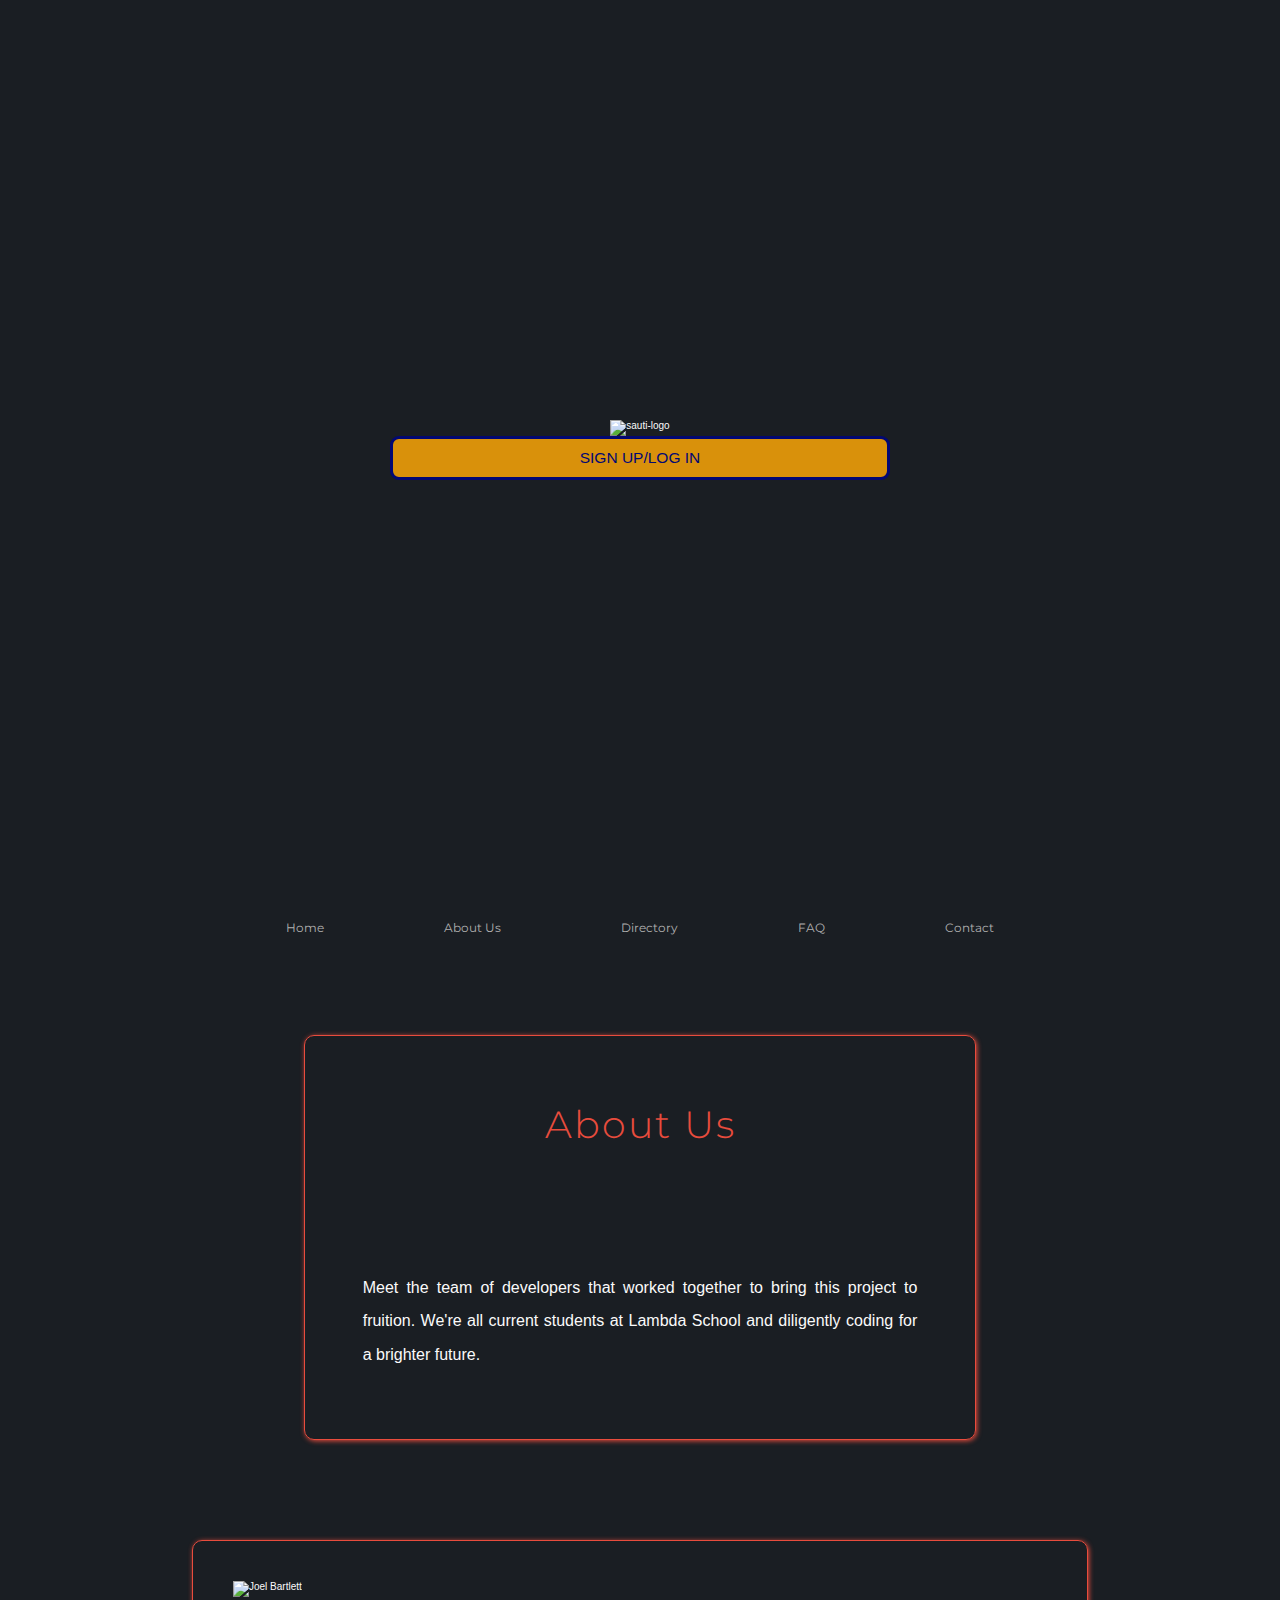
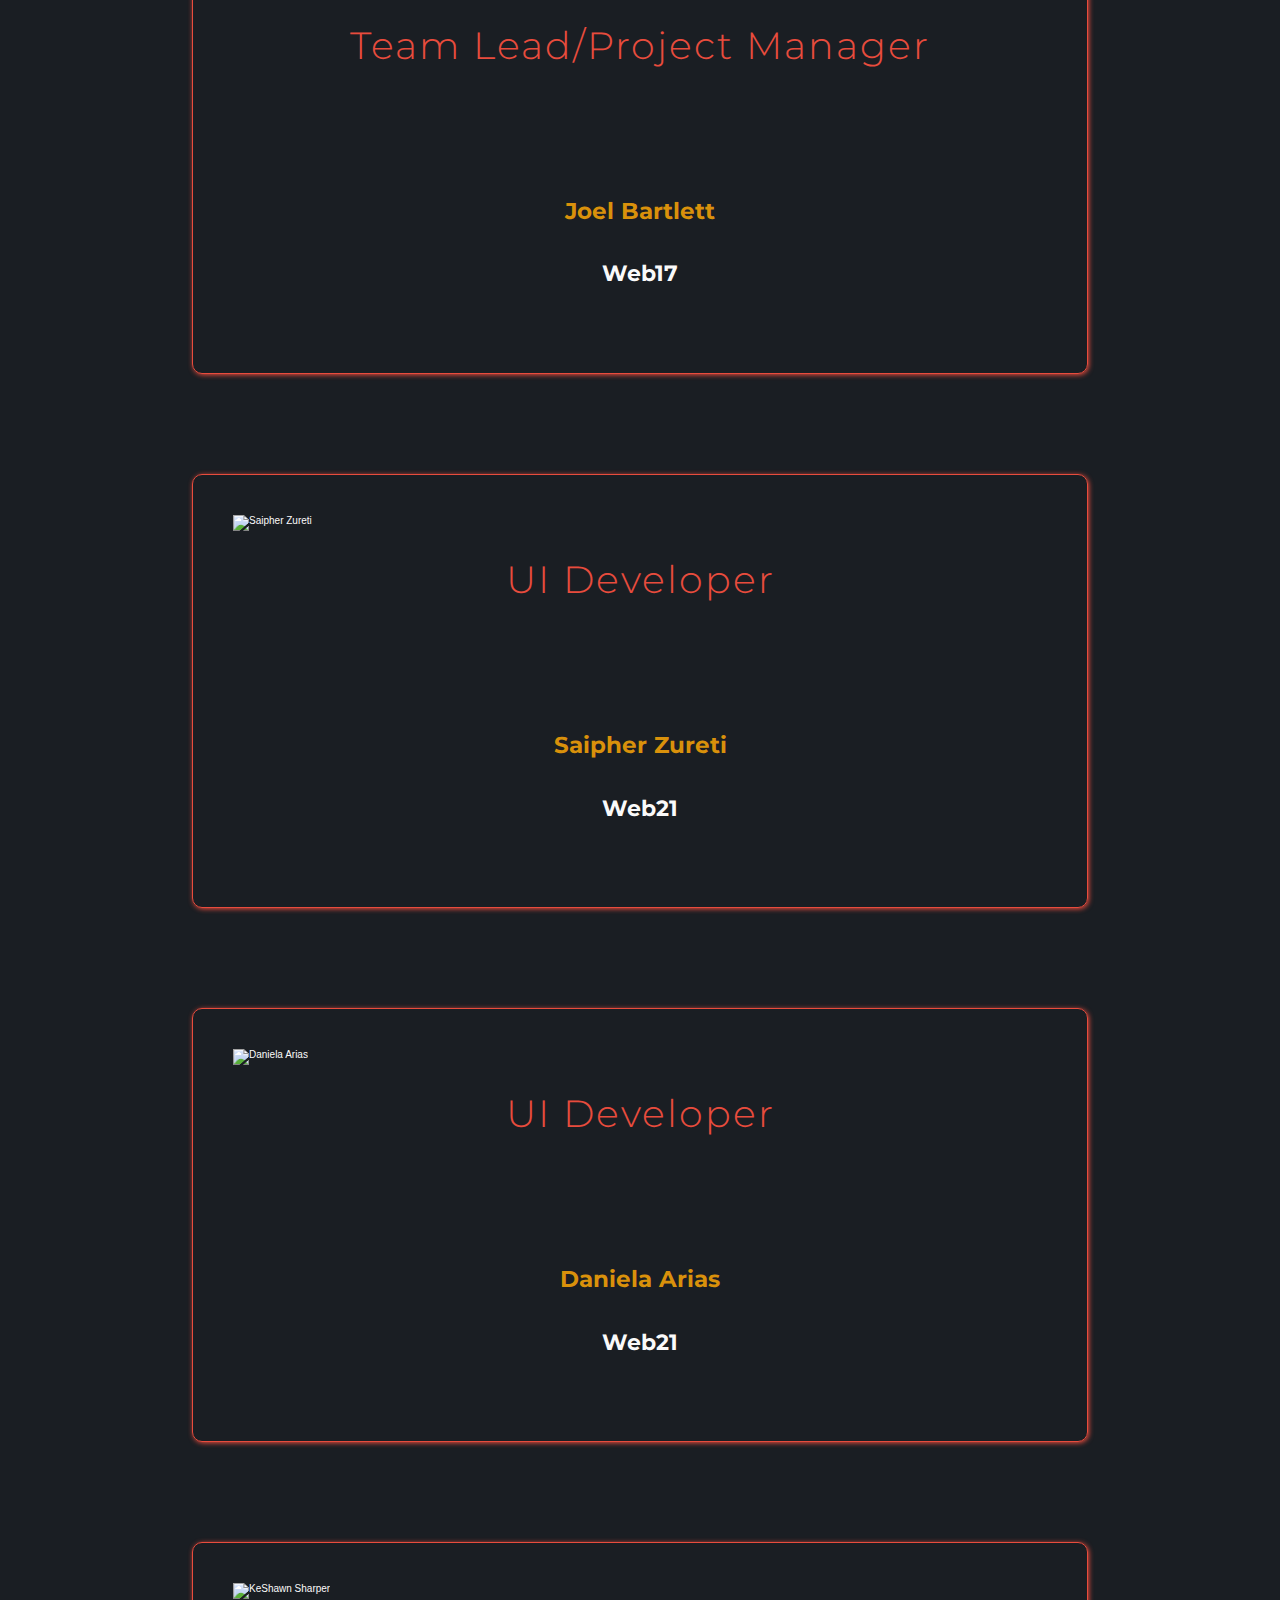
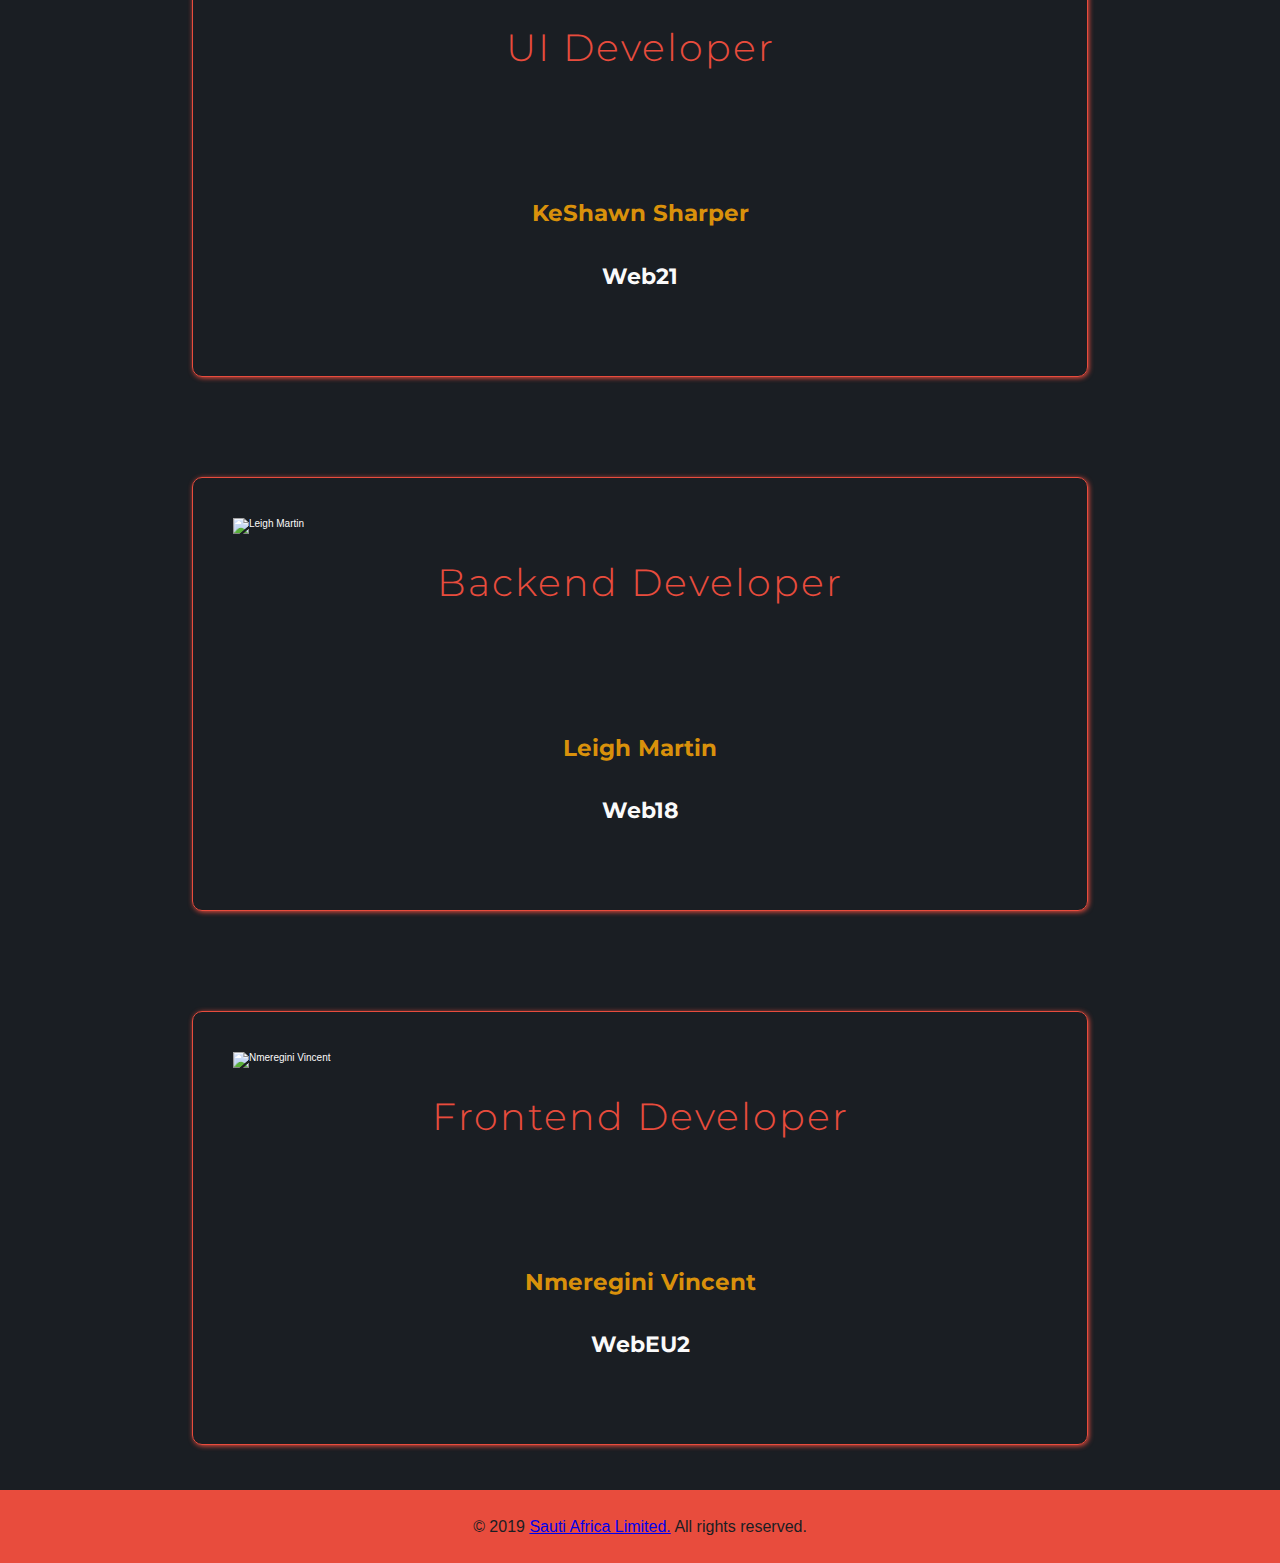
==== commit ca50aaf6: "Fixed FAQ page" ====
--- a/about.html
+++ b/about.html
@@ -5,7 +5,7 @@
   <meta charset="utf-8">
   <meta name="viewport" content="width=device-width, initial-scale=1.0">
 
-  <title>Sauti Marketplace: Directory</title>
+  <title>Sauti Marketplace: About Us</title>
   <link href="https://fonts.googleapis.com/css?family=Montserrat&display=swap" rel="stylesheet">
   <link href="css/index.css" rel="stylesheet">
   <link href="js/main.js" rel="stylesheet">
@@ -49,8 +49,9 @@
         <div class="box">
         <div class="box-title"><h2>About Us</h2></div>
           <div class="box-description">
-              Meet the team of developers that worked together to bring this project to fruition.
+              <p>Meet the team of developers that worked together to bring this project to fruition.
               We're all current students at Lambda School and diligently coding for a brighter future.
+            </p>
           </div>
           </div>            
          </div>
@@ -59,7 +60,7 @@
 
 <section class="team">
 <div class="tab">
-    <div class="box">
+    <div class="box pic" id="box">
       <img src="https://avatars3.githubusercontent.com/u/6668097?s=400&v=4" alt="Joel Bartlett" id="about-img">
       <div class="box-title"><h2>Team Lead/Project Manager </h2></div>
       <div class="box-description">
@@ -71,7 +72,7 @@
    </div>
 
 <div class="tab">
-  <div class="box">
+  <div class="box" id="box">
     <img src="https://i.ibb.co/ChHX1zq/IMG-0561.jpg" alt="Saipher Zureti" id="about-img">
     <div class="box-title"><h2>UI Developer </h2></div>
     <div class="box-description">
@@ -82,7 +83,7 @@
  </div>
 
  <div class="tab">
-    <div class="box">
+    <div class="box" id="box">
       <img src="https://i.ibb.co/Qr0XBSq/Screen-Shot-2019-06-26-at-4-20-09-PM.png" alt="Daniela Arias" id="about-img">
       <div class="box-title"><h2>UI Developer </h2></div>
       <div class="box-description">   
@@ -93,7 +94,7 @@
    </div>
 
    <div class="tab">
-      <div class="box">
+      <div class="box" id="box">
         <img src="https://i.ibb.co/RNNnBJk/1010742-411264752319386-1877342611-n.jpg" alt="KeShawn Sharper" id="about-img">
         <div class="box-title"><h2>UI Developer </h2></div>
         <div class="box-description">
@@ -104,7 +105,7 @@
      </div>
 
 <div class="tab">
-    <div class="box">
+    <div class="box" id="box">
         <img src="https://i.ibb.co/hMLkPGK/Screenshot-20190318-195237-Photos.jpg" alt="Leigh Martin" id="about-img">
           <div class="box-title"><h2>Backend Developer </h2></div>
           <div class="box-description">
@@ -115,7 +116,7 @@
 </div>
 
 <div class="tab">
- <div class="box">
+ <div class="box" id="box">
       <img src="https://i.ibb.co/F4L7QFH/25542437-1757022537649383-752455940934275627-o.jpg" alt="Nmeregini Vincent" id="about-img">
       <div class="box-title"><h2>Frontend Developer </h2></div>
       <div class="box-description">
--- a/css/index.css
+++ b/css/index.css
@@ -181,7 +181,7 @@
   width: 100%;
 }
 .btn:hover {
-  color: #D9910B;
+  color: #e84c3d;
   background-color: #1A1E23;
   border: white;
 }
@@ -451,3 +451,174 @@
     line-height: 100%;
   }
 }
+html,
+body {
+  margin: 0;
+  padding: 0;
+  height: 100%;
+  width: 100%;
+}
+.intro1 {
+  height: 100%;
+  width: 100%;
+  margin: auto;
+  background: url(https://i.ibb.co/2MSV3rW/0-C6-F530-B-3-B99-4935-80-F7-DE9404-AA61-CF.jpg) no-repeat 50% 50%;
+  display: table;
+  top: 0;
+  background-size: cover;
+}
+.intro1 .inner1 {
+  display: table-cell;
+  vertical-align: middle;
+  width: 100%;
+  max-width: none;
+}
+.back {
+  max-width: 500px;
+  margin: 0 auto;
+  text-align: center;
+}
+.back h1 {
+  font-family: 'Raleway', sans-serif;
+  color: #D9910B;
+  /* color: #020873; */
+  text-shadow: 0 0 300px #1A1E23;
+  font-size: 500%;
+}
+.btn {
+  border-radius: 9px;
+  font-family: 'Oswald', sans-serif;
+  color: #020873;
+  font-size: 155%;
+  padding: 10px 20px;
+  border: 3px solid #020873;
+  text-transform: uppercase;
+  text-decoration: none;
+  background-color: #D9910B;
+  display: flex;
+  justify-content: center;
+  align-items: center;
+  height: 45px;
+  width: 100%;
+}
+.btn:hover {
+  color: #e84c3d;
+  background-color: #1A1E23;
+  border: white;
+}
+p {
+  font-size: 160%;
+  line-height: 210%;
+  text-align: justify;
+  margin: 3%;
+  font-family: sans-serif;
+}
+@media screen and (max-width: 768px) {
+  .content h1 {
+    font-size: 250%;
+  }
+  .btn {
+    font-size: 110%;
+    padding: 7px 15px;
+  }
+  p {
+    font-size: 100%;
+    line-height: 100%;
+  }
+}
+body {
+  font-family: "IBM Plex Sans", sans-serif;
+  background-color: rgba(0, 0, 0, 0.1);
+}
+h2 {
+  margin: 20px auto 80px;
+  font-size: 38px;
+  font-weight: 300;
+  text-align: center;
+  letter-spacing: 2px;
+  line-height: 1.5;
+}
+details {
+  width: 75%;
+  min-height: 5px;
+  max-width: 700px;
+  padding: 45px 70px 45px 45px;
+  margin: 0 auto;
+  position: relative;
+  font-size: 22px;
+  border: 1px solid rgba(0, 0, 0, 0.1);
+  border-radius: 15px;
+  box-sizing: border-box;
+  transition: all 0.3s;
+}
+details + details {
+  margin-top: 20px;
+}
+details[open] {
+  min-height: 50px;
+  background-color: #e84c3d;
+  box-shadow: 2px 2px 20px rgba(0, 0, 0, 0.2);
+}
+details p {
+  color: #020873;
+  font-weight: 300;
+}
+summary {
+  display: flex;
+  justify-content: space-between;
+  align-items: center;
+  font-weight: 500;
+  cursor: pointer;
+}
+summary:focus {
+  outline: none;
+  box-shadow: 0 0 0 4px #f6f7f8, 0 0 0 5px rebeccapurple;
+}
+summary::-webkit-details-marker {
+  display: none;
+}
+.control-icon {
+  fill: rebeccapurple;
+  transition: 0.3s ease;
+  pointer-events: none;
+}
+.control-icon-close {
+  display: none;
+}
+details[open] .control-icon-close {
+  display: initial;
+  transition: 0.3s ease;
+}
+details[open] .control-icon-expand {
+  display: none;
+}
+details[open] summary:hover::after {
+  animation: pulse 1s ease;
+}
+@keyframes pulse {
+  25% {
+    transform: scale(1.1);
+  }
+  50% {
+    transform: scale(1);
+  }
+  75% {
+    transform: scale(1.1);
+  }
+  100% {
+    transform: scale(1);
+  }
+}
+.btn {
+  width: 100%;
+  height: 100%;
+  animation: pulse 5s infinite;
+}
+@keyframes pulse {
+  0% {
+    background-color: #070979;
+  }
+  100% {
+    background-color: #e68a12;
+  }
+}
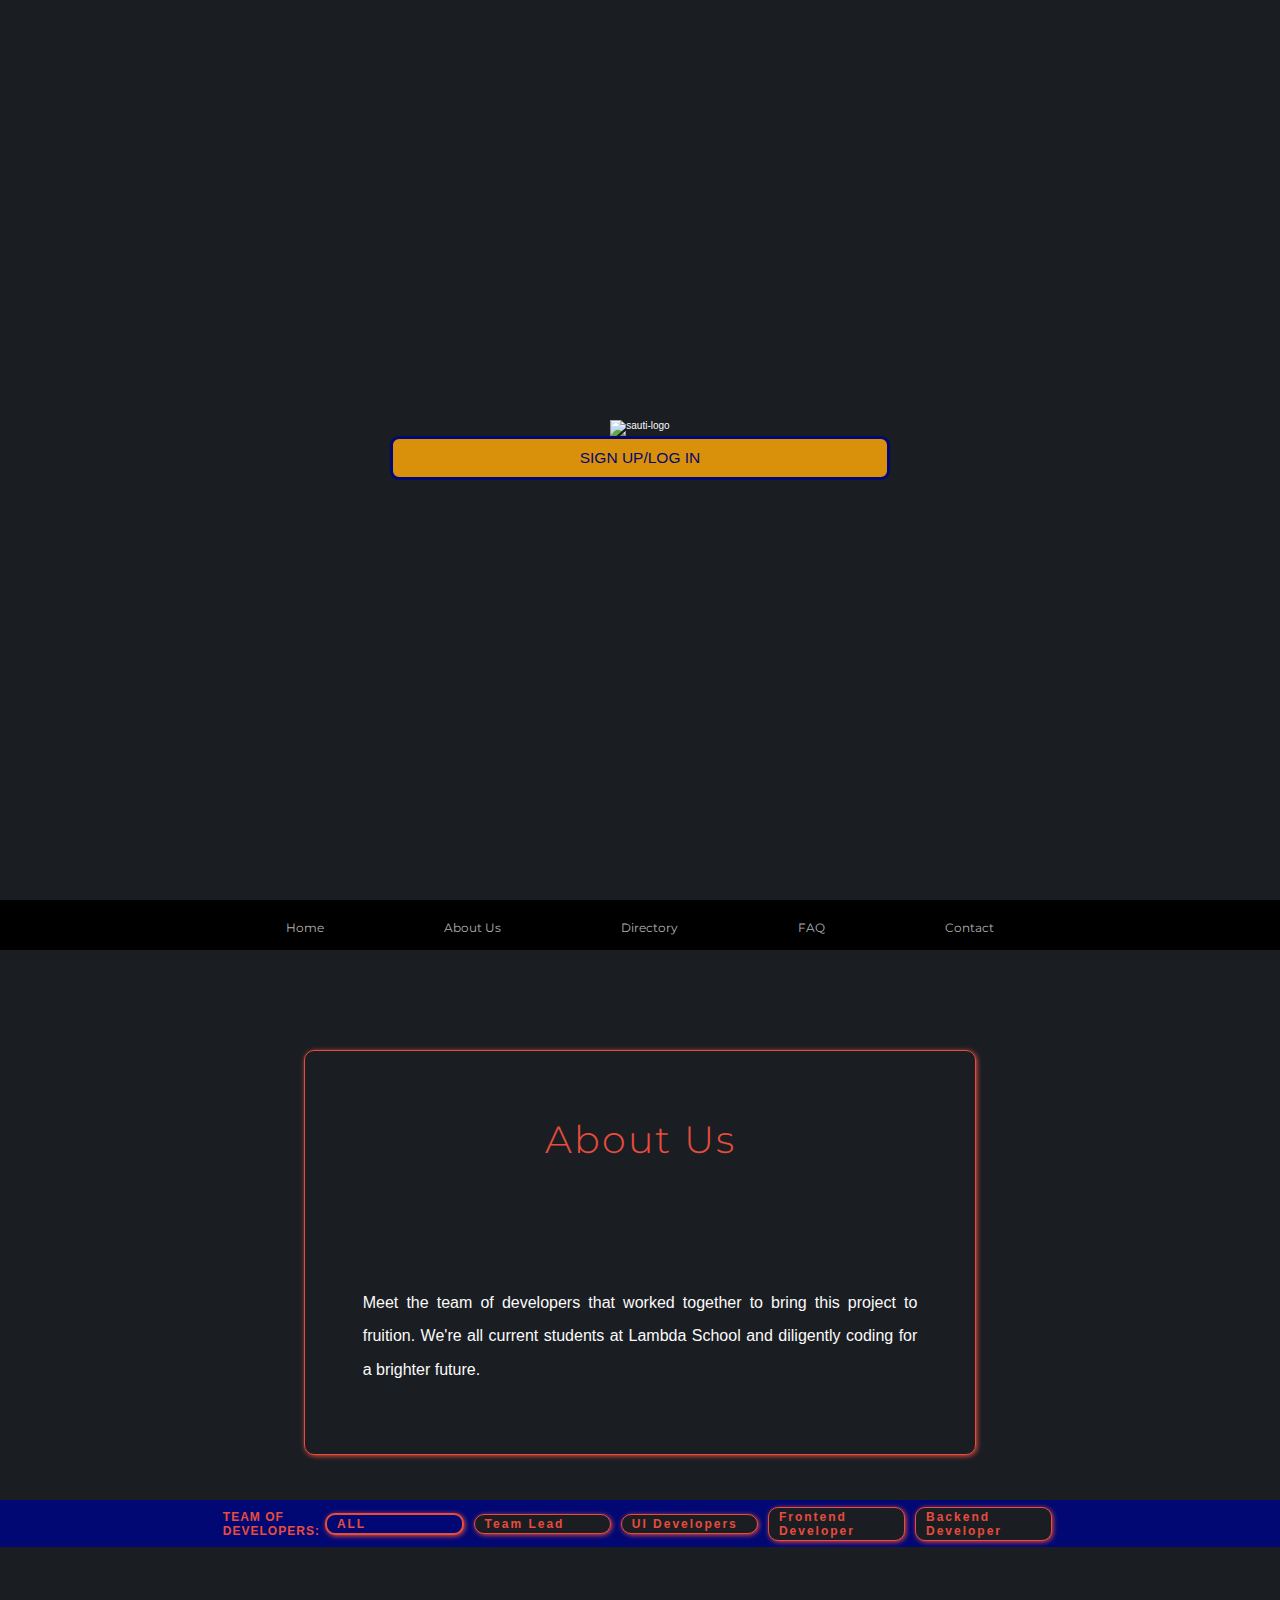
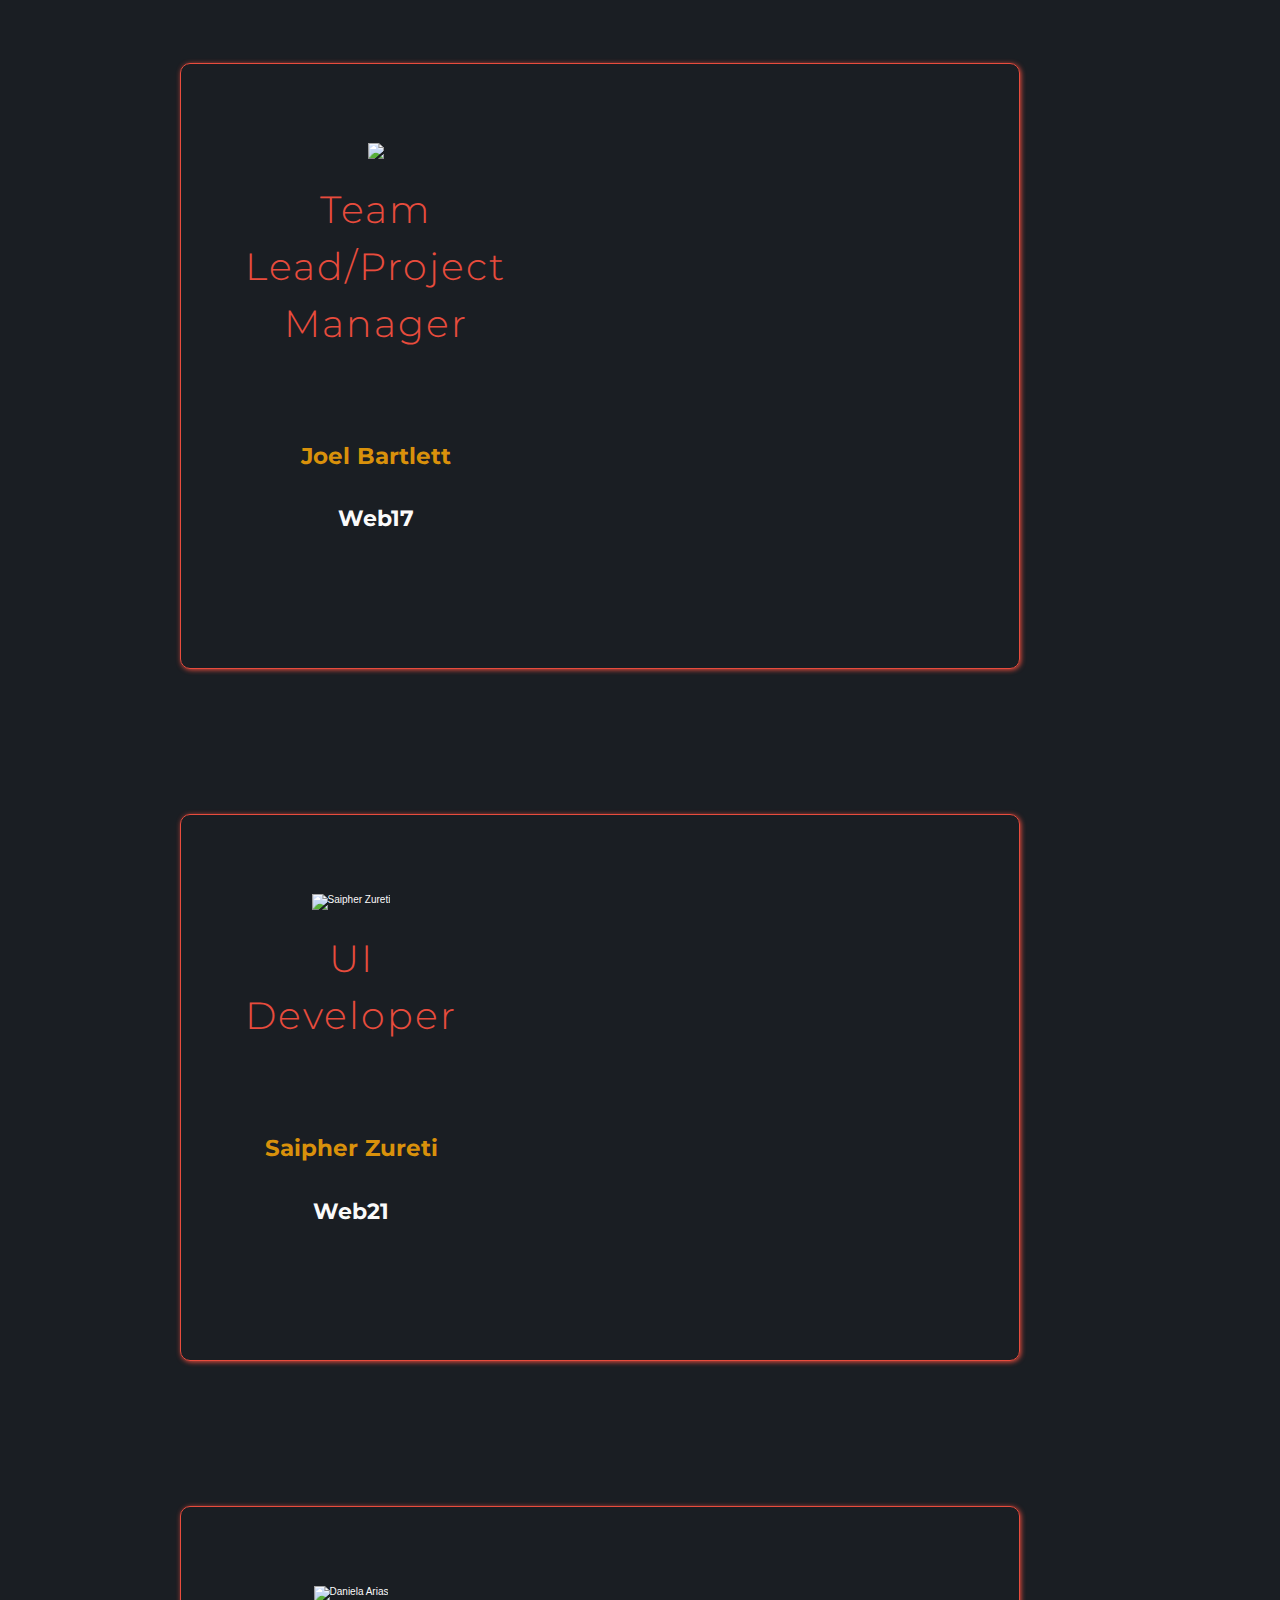
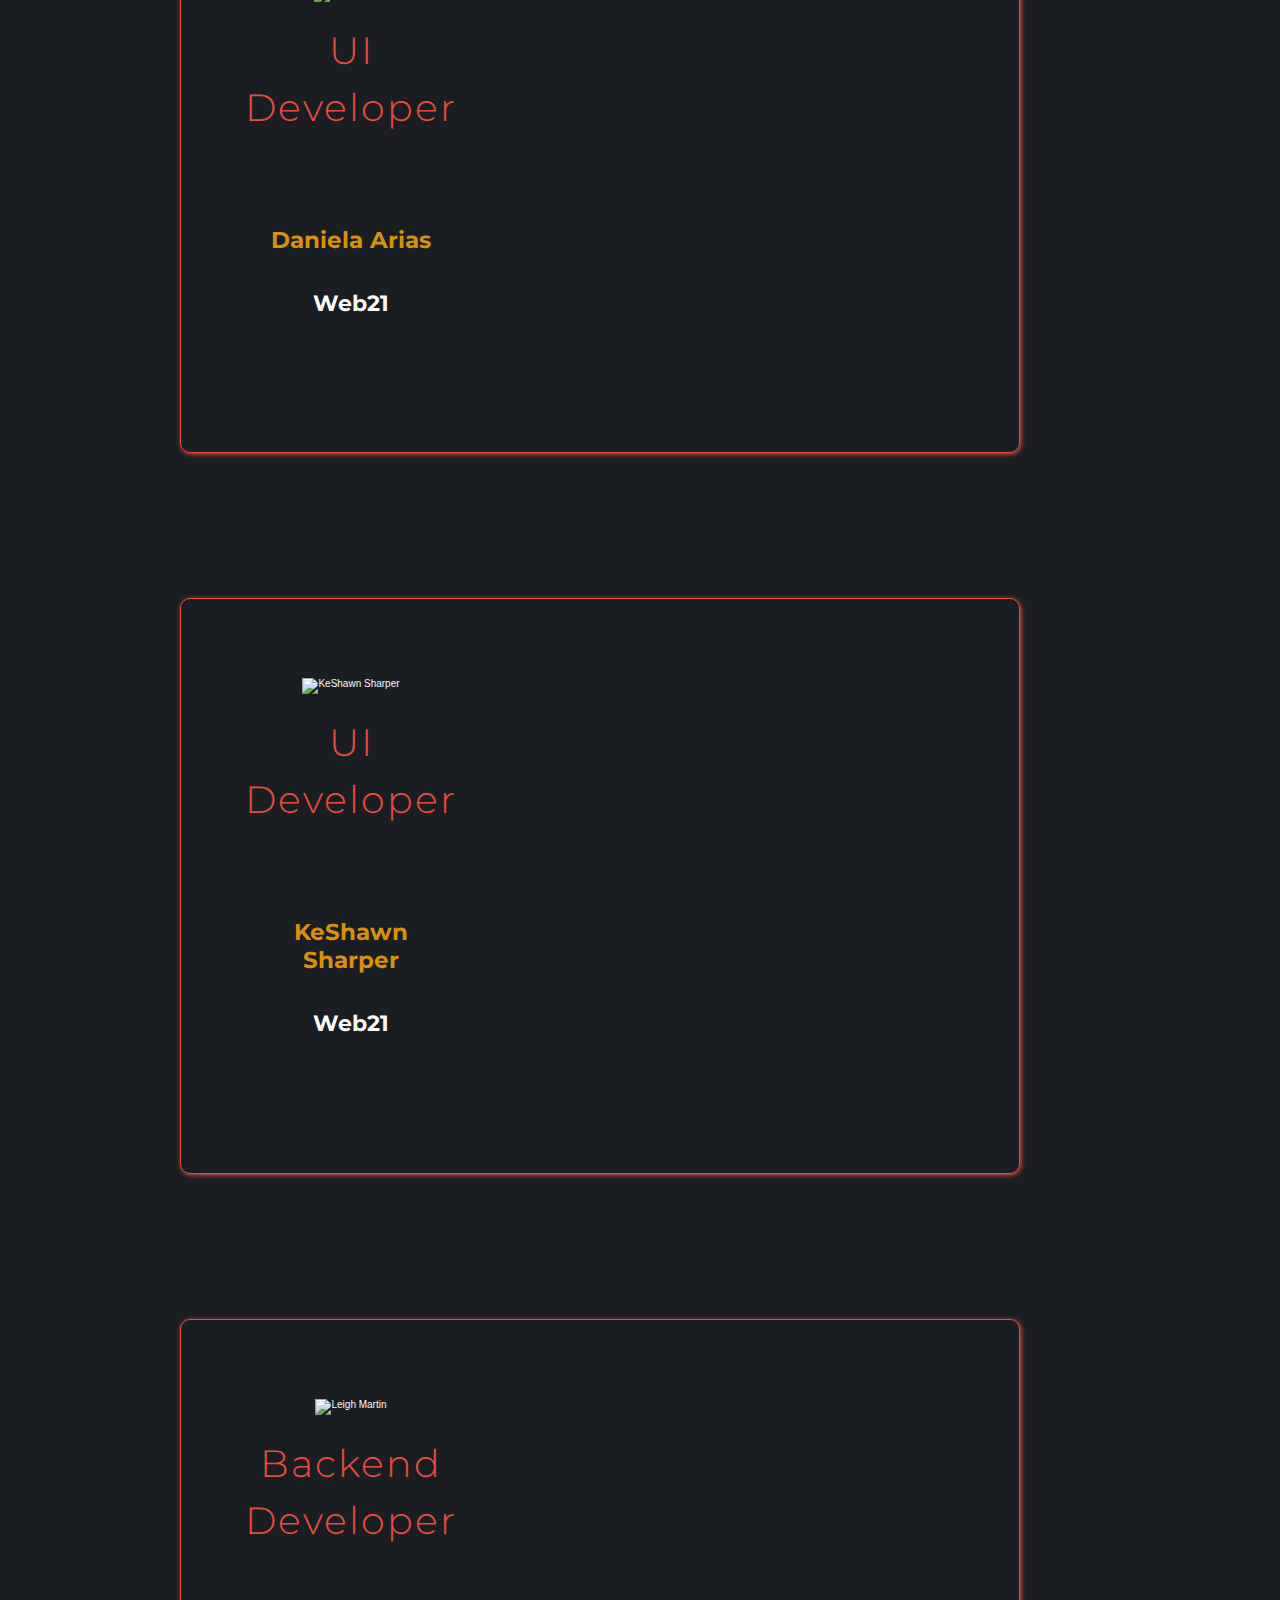
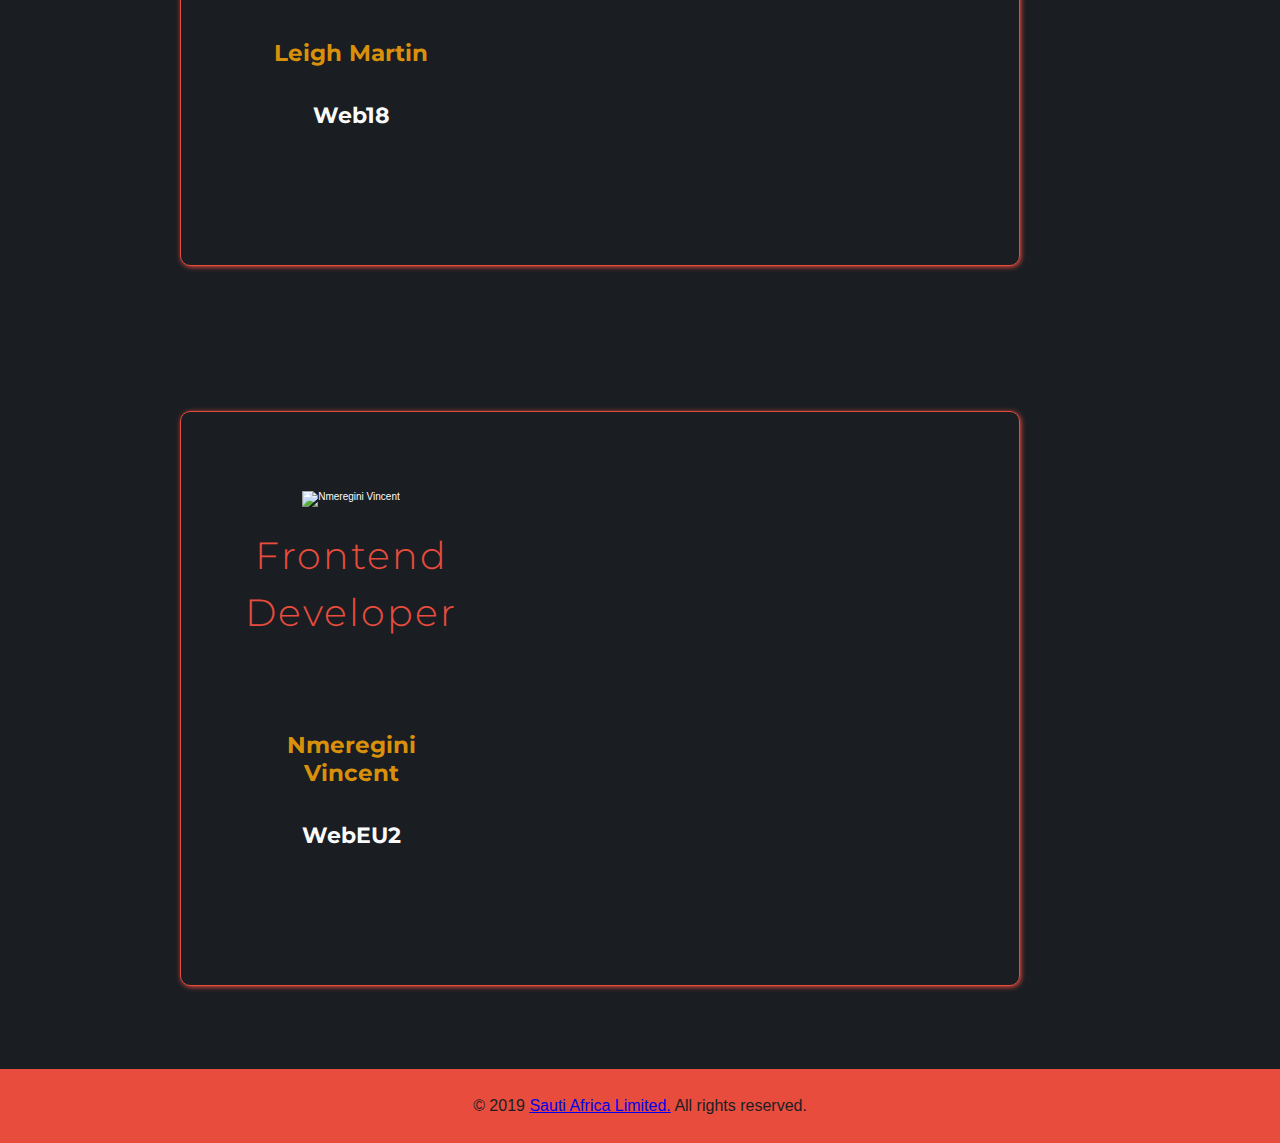
==== commit d3397f78: "Fixed About page" ====
--- a/about.html
+++ b/about.html
@@ -6,9 +6,12 @@
   <meta name="viewport" content="width=device-width, initial-scale=1.0">
 
   <title>Sauti Marketplace: About Us</title>
+  <script src="https://code.jquery.com/jquery-3.3.1.min.js" integrity="sha256-FgpCb/KJQlLNfOu91ta32o/NMZxltwRo8QtmkMRdAu8="
+  crossorigin="anonymous"></script>
   <link href="https://fonts.googleapis.com/css?family=Montserrat&display=swap" rel="stylesheet">
   <link href="css/index.css" rel="stylesheet">
   <link href="js/main.js" rel="stylesheet">
+  <link href="js/about.js" rel="stylesheet">
   <!-- <link href="css/directory.css" rel="stylesheet"> -->
   <!-- <link href="less/index.less" rel="stylesheet"> -->
 
@@ -57,21 +60,160 @@
          </div>
 
 </section>
-
-<section class="team">
+<!--  -->
+
+
+  <!-- TABS COMPONENT -->
+  <div class="tabs">
+      <div class="topics">
+        <span class="title">TEAM OF DEVELOPERS:</span>
+        <div data-tab="all" class="tab active-tab">ALL</div>
+        <div data-tab="team-lead" class="tab">Team Lead</div>
+        <div data-tab="ui-developer" class="tab">UI Developers</div>
+        <div data-tab="frontend" class="tab">Frontend Developer</div>
+        <div data-tab="backend" class="tab">Backend Developer</div>
+      </div>
+    </div>
+
+
+
+    <!-- CARD COMPONENTS -->
+<div class="cards-container">
+
+<div class="tab">
+  <div class="box pic" id="box">
+    <div class="card" data-tab="team-lead"> 
+      <div class="author">
+        <div class="img-container">
+          <img src="https://avatars3.githubusercontent.com/u/6668097?s=400&v=4"/>
+          <div class="box-title"><h2>Team Lead/Project Manager</h2>
+            <h3>Joel Bartlett</h3>
+            <h4>Web17</h4>
+          </div>
+        </div>
+        <!-- <div class="box-description">
+            <h3>Joel Bartlett</h3>
+            <h4>Web17</h4>
+      </div> -->
+    </div>
+</div>
+</div>
+</div>
+
 <div class="tab">
     <div class="box pic" id="box">
-      <img src="https://avatars3.githubusercontent.com/u/6668097?s=400&v=4" alt="Joel Bartlett" id="about-img">
-      <div class="box-title"><h2>Team Lead/Project Manager </h2></div>
+      <div class="card" data-tab="ui-developer"> 
+        <div class="author">
+          <div class="img-container">
+              <img src="https://i.ibb.co/ChHX1zq/IMG-0561.jpg" alt="Saipher Zureti" id="about-img">
+              <div class="box-title"><h2>UI Developer </h2>
+                <h3>Saipher Zureti</h3>
+                <h4>Web21</h4>
+              </div>
+          </div>
+          <!-- <div class="box-description">
+              <h3>Saipher Zureti</h3>
+              <h4>Web21</h4>
+        </div> -->
+      </div>
+  </div>
+</div>
+</div>
+
+  <div class="tab">
+      <div class="box pic" id="box">
+        <div class="card" data-tab="ui-developer"> 
+          <div class="author">
+            <div class="img-container">
+                <img src="https://i.ibb.co/Qr0XBSq/Screen-Shot-2019-06-26-at-4-20-09-PM.png" alt="Daniela Arias" id="about-img">
+                <div class="box-title"><h2>UI Developer </h2>
+                  <h3>Daniela Arias</h3>
+                  <h4>Web21</h4>
+                </div>
+            </div>
+            <!-- <div class="box-description">
+                <h3>Daniela Arias</h3>
+                <h4>Web21</h4>
+          </div> -->
+        </div>
+    </div>
+  </div>
+</div>
+
+    <div class="tab">
+        <div class="box pic" id="box">
+          <div class="card" data-tab="ui-developer"> 
+            <div class="author">
+              <div class="img-container">
+                  <img src="https://i.ibb.co/RNNnBJk/1010742-411264752319386-1877342611-n.jpg" alt="KeShawn Sharper" id="about-img">
+                  <div class="box-title"><h2>UI Developer </h2>
+                    <h3>KeShawn Sharper</h3>
+                    <h4>Web21</h4>
+                  </div>
+              </div>
+              <!-- <div class="box-description">
+                  <h3>KeShawn Sharper</h3>
+                  <h4>Web21</h4>
+            </div> -->
+          </div>
+      </div>
+    </div>
+  </div>
+
+  <div class="tab">
+      <div class="box pic" id="box">
+        <div class="card" data-tab="backend"> 
+          <div class="author">
+            <div class="img-container">
+                <img src="https://i.ibb.co/hMLkPGK/Screenshot-20190318-195237-Photos.jpg" alt="Leigh Martin" id="about-img">
+          <div class="box-title"><h2>Backend Developer </h2>
+            <h3>Leigh Martin</h3>
+            <h4>Web18</h4>
+          </div>
+            </div>
+            <!-- <div class="box-description">
+                <h3>Leigh Martin</h3>
+              <h4>Web18</h4>
+          </div> -->
+        </div>
+    </div>
+  </div>
+</div>
+
+<div class="tab">
+    <div class="box pic" id="box">
+      <div class="card" data-tab="frontend"> 
+        <div class="author">
+          <div class="img-container">
+              <img src="https://i.ibb.co/F4L7QFH/25542437-1757022537649383-752455940934275627-o.jpg" alt="Nmeregini Vincent" id="about-img">
+      <div class="box-title"><h2>Frontend Developer </h2>
+        <h3>Nmeregini Vincent</h3>
+        <h4>WebEU2</h4></div>
+        </div>
+          </div>
+          <!-- <div class="box-description">
+              <h3>Nmeregini Vincent</h3>
+              <h4>WebEU2</h4></div>
+        </div> -->
+      </div>
+  </div>
+</div>
+</div>
+
+<!-- Old About Us Tabs  -->
+<!-- <section class="team">
+<div class="tab">
+    <div class="box pic" id="box">
+        <img src="https://i.ibb.co/ChHX1zq/IMG-0561.jpg" alt="Saipher Zureti" id="about-img">
+      <div class="box-title"><h2>UI Developer </h2></div>
       <div class="box-description">
-        <h3>Joel Bartlett</h3>
-        <h4>Web17</h4>
-  
+          <h3>Saipher Zureti</h3>
+          <h4>Web21</h4>
     </div>
    </div>            
-   </div>
-
-<div class="tab">
+  </div> -->
+
+<!-- <div class="tab">
   <div class="box" id="box">
     <img src="https://i.ibb.co/ChHX1zq/IMG-0561.jpg" alt="Saipher Zureti" id="about-img">
     <div class="box-title"><h2>UI Developer </h2></div>
@@ -80,20 +222,20 @@
       <h4>Web21</h4>
   </div>
  </div>            
- </div>
-
- <div class="tab">
+ </div> -->
+
+ <!-- <div class="tab">
     <div class="box" id="box">
       <img src="https://i.ibb.co/Qr0XBSq/Screen-Shot-2019-06-26-at-4-20-09-PM.png" alt="Daniela Arias" id="about-img">
       <div class="box-title"><h2>UI Developer </h2></div>
       <div class="box-description">   
-          <h3>Daniela Arias</h3>
+      <h3>Daniela Arias</h3>
       <h4>Web21</h4>
       </div>
    </div>            
-   </div>
-
-   <div class="tab">
+   </div> -->
+
+   <!-- <div class="tab">
       <div class="box" id="box">
         <img src="https://i.ibb.co/RNNnBJk/1010742-411264752319386-1877342611-n.jpg" alt="KeShawn Sharper" id="about-img">
         <div class="box-title"><h2>UI Developer </h2></div>
@@ -102,8 +244,8 @@
       <h4>Web21</h4>
         </div>
      </div>            
-     </div>
-
+     </div> -->
+<!-- 
 <div class="tab">
     <div class="box" id="box">
         <img src="https://i.ibb.co/hMLkPGK/Screenshot-20190318-195237-Photos.jpg" alt="Leigh Martin" id="about-img">
@@ -113,9 +255,9 @@
               <h4>Web18</h4>
           </div>
     </div>            
-</div>
-
-<div class="tab">
+</div> -->
+
+<!-- <div class="tab">
  <div class="box" id="box">
       <img src="https://i.ibb.co/F4L7QFH/25542437-1757022537649383-752455940934275627-o.jpg" alt="Nmeregini Vincent" id="about-img">
       <div class="box-title"><h2>Frontend Developer </h2></div>
@@ -126,7 +268,8 @@
       </div>
       </section>
     </section>
-  </div>
+  </div> -->
+
 </section>                
 <footer id="footer">
     <p class="footer-text">© 2019 <a class="footer-link" href="http://sautiafrica.org/our-approach/">Sauti Africa Limited.</a> All rights reserved.</p>
--- a/css/index.css
+++ b/css/index.css
@@ -239,6 +239,7 @@
   width: 100%;
   display: flex;
   flex-wrap: wrap;
+  background-color: black;
 }
 @media ( max-width: 500px ) {
   header header {
@@ -247,10 +248,12 @@
 }
 header nav {
   margin-top: 20px;
+  margin-bottom: 15px;
   width: 768px;
   padding: 0 30px;
   justify-content: space-between;
   display: flex;
+  background-color: black;
 }
 @media ( max-width: 500px ) {
   header nav {
@@ -381,6 +384,12 @@
   #footer p {
     width: 100%;
   }
+}
+.width-100 {
+  width: 100%;
+}
+.border-bottom-grey {
+  border-bottom: 1px solid lightgrey;
 }
 html,
 body {
@@ -609,6 +618,183 @@
     transform: scale(1);
   }
 }
+#box {
+  align-items: center;
+  text-align: center;
+  align-content: center;
+  flex-wrap: wrap;
+  display: flex;
+}
+.pic {
+  margin-right: 600%;
+}
+.cards-container {
+  display: flex;
+  justify-content: space-evenly;
+  align-items: none;
+  flex-direction: row;
+  width: 100%;
+  margin-top: 16px;
+  flex-wrap: wrap;
+}
+@media (min-width: 1200px) {
+  .cards-container {
+    width: 1200px;
+  }
+}
+.cards-container .card {
+  display: flex;
+  justify-content: space-between;
+  align-items: none;
+  flex-direction: column;
+  background-color: #1A1E23;
+  width: 180px;
+  margin-bottom: 16px;
+  padding: 24px;
+}
+.cards-container .card .headline {
+  font-size: 25px;
+  font-family: Didot, serif;
+}
+.cards-container .card .author {
+  display: flex;
+  justify-content: none;
+  align-items: center;
+  flex-direction: row;
+  margin-top: 15px;
+}
+.cards-container .card .author .img-container {
+  padding-right: 10px;
+  height: auto;
+}
+.cards-container .card .author .img-container img {
+  width: 180px;
+}
+.cards-container .card .author span {
+  padding-left: 10px;
+  font-size: 12px;
+  letter-spacing: 1px;
+  font-weight: bold;
+}
+.tabs {
+  border-bottom: #e84c3d;
+  display: flex;
+  justify-content: center;
+  align-items: center;
+  flex-direction: row;
+  width: 100%;
+  height: 47px;
+  background-color: #020873;
+}
+@media (min-width: 1280px) {
+  .tabs {
+    width: 1280px;
+  }
+}
+.tabs .topics {
+  display: flex;
+  justify-content: none;
+  align-items: center;
+  flex-direction: row;
+}
+.tabs .topics .title {
+  font-size: 12px;
+  letter-spacing: 1px;
+  font-weight: bold;
+}
+.tabs .topics .tab {
+  display: flex;
+  justify-content: none;
+  align-items: center;
+  flex-direction: row;
+  color: #e84c3d;
+  background-color: #1A1E23;
+  margin: 0 5px;
+  padding: 2px 10px;
+  font-size: 12px;
+  letter-spacing: 2px;
+  cursor: pointer;
+  font-weight: bold;
+}
+.tabs .topics .tab:hover {
+  text-decoration: underline;
+}
+.tabs .topics .active-tab {
+  background-color: #020873;
+  color: #e84c3d;
+  border: 2px solid #e84c3d;
+}
+.title {
+  color: #e84c3d;
+}
+.top-bar {
+  width: 100%;
+  display: flex;
+  justify-content: center;
+  align-items: none;
+  flex-direction: row;
+  position: fixed;
+  height: 44px;
+  background-color: black;
+}
+.top-bar .container {
+  width: 100%;
+  display: flex;
+  justify-content: none;
+  align-items: none;
+  flex-direction: row;
+  color: #020873;
+  letter-spacing: 1px;
+  padding: 0 10px;
+}
+@media (min-width: 1280px) {
+  .top-bar .container {
+    width: 1280px;
+  }
+}
+.top-bar .container .container-left {
+  display: flex;
+  justify-content: none;
+  align-items: center;
+  flex-direction: row;
+  flex: 1;
+  font-size: 11px;
+}
+.top-bar .container .container-left span {
+  cursor: pointer;
+  margin-right: 25%;
+  font-weight: bold;
+}
+.top-bar .container .container-center {
+  display: flex;
+  justify-content: center;
+  align-items: center;
+  flex-direction: row;
+  flex: 3;
+  font-size: 9px;
+}
+.top-bar .container .container-center span {
+  cursor: pointer;
+  margin-right: 5%;
+}
+.top-bar .container .container-center span:last-child {
+  margin-right: 0;
+}
+.top-bar .container .container-center span:hover {
+  text-decoration: underline;
+}
+.top-bar .container .container-right {
+  display: flex;
+  justify-content: flex-end;
+  align-items: center;
+  flex-direction: row;
+  flex: 1;
+  font-size: 11px;
+  font-weight: bold;
+}
+.top-bar .container .container-right span {
+  cursor: pointer;
+}
 .btn {
   width: 100%;
   height: 100%;
